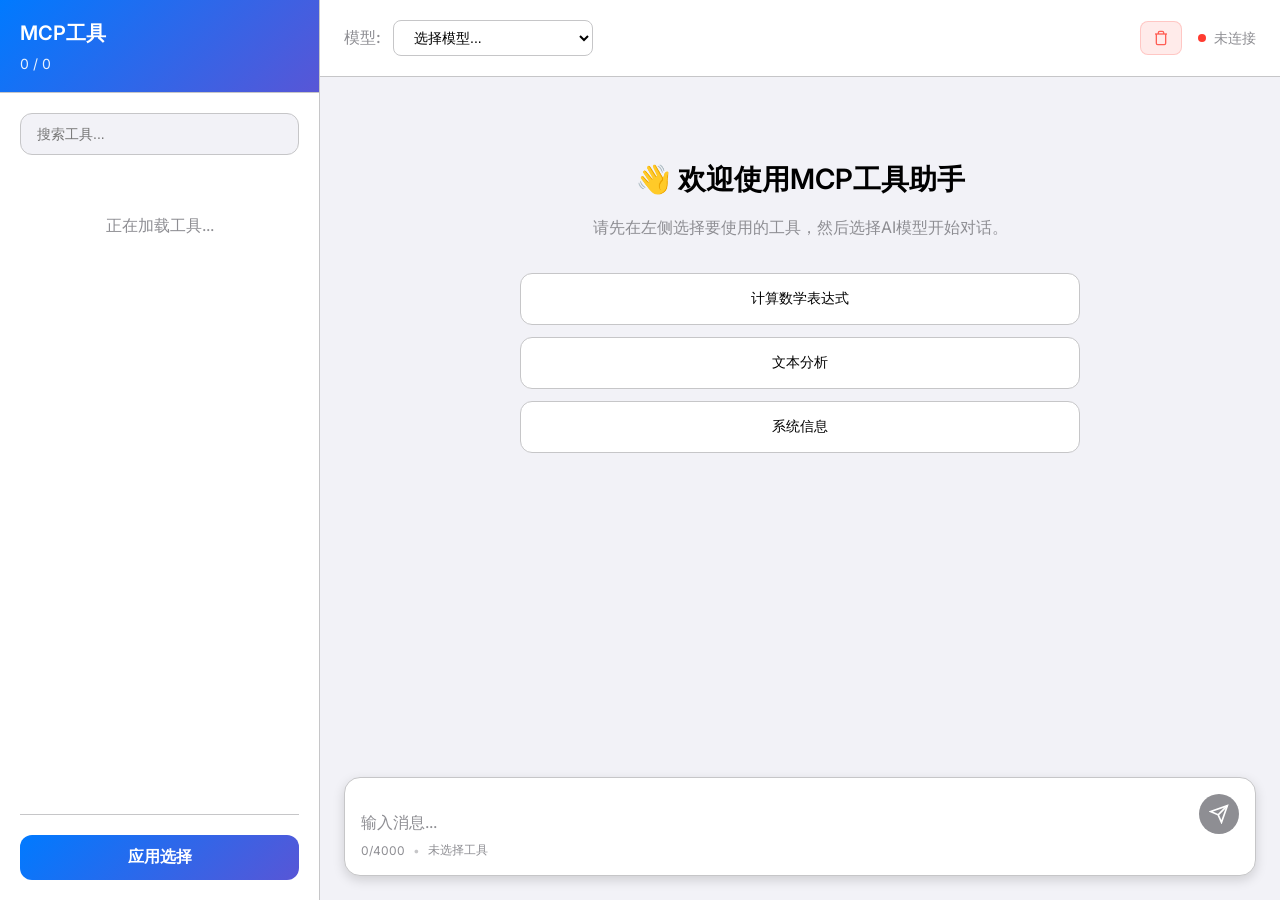
==== templates/index.html @ d548d320 "v0.0.1.4" ====
<!DOCTYPE html>
<html lang="zh-CN">
<head>
    <meta charset="UTF-8">
    <meta name="viewport" content="width=device-width, initial-scale=1.0">
    <title>MCP工具助手</title>
    <style>
        /* Apple-inspired UI for MCP Tool Assistant */

        :root {
            --primary-color: #007AFF;
            --secondary-color: #5856D6;
            --success-color: #34C759;
            --warning-color: #FF9500;
            --error-color: #FF3B30;
            --background-primary: #FFFFFF;
            --background-secondary: #F2F2F7;
            --background-tertiary: #FFFFFF;
            --text-primary: #000000;
            --text-secondary: #8E8E93;
            --border-color: #C6C6C8;
            --shadow-light: 0 1px 3px rgba(0, 0, 0, 0.1);
            --shadow-medium: 0 4px 12px rgba(0, 0, 0, 0.15);
            --shadow-heavy: 0 8px 25px rgba(0, 0, 0, 0.2);
            --radius-small: 8px;
            --radius-medium: 12px;
            --radius-large: 16px;
            --blur: blur(20px);
        }

        /* Dark mode support */
        @media (prefers-color-scheme: dark) {
            :root {
                --background-primary: #000000;
                --background-secondary: #1C1C1E;
                --background-tertiary: #2C2C2E;
                --text-primary: #FFFFFF;
                --text-secondary: #8E8E93;
                --border-color: #3A3A3C;
            }
        }

        * {
            margin: 0;
            padding: 0;
            box-sizing: border-box;
        }

        body {
            font-family: 'Inter', -apple-system, BlinkMacSystemFont, 'Segoe UI', Roboto, sans-serif;
            background: var(--background-secondary);
            color: var(--text-primary);
            overflow: hidden;
            height: 100vh;
        }

        .app-container {
            display: flex;
            height: 100vh;
            width: 100vw;
        }

        /* 侧边栏样式 - 修复布局 */
        .sidebar {
            width: 320px;
            background: var(--background-primary);
            border-right: 1px solid var(--border-color);
            display: flex;
            flex-direction: column;
            backdrop-filter: var(--blur);
            -webkit-backdrop-filter: var(--blur);
            height: 100vh; /* 确保侧边栏占满整个视口高度 */
            overflow: hidden; /* 防止整个侧边栏溢出 */
        }

        .sidebar-header {
            padding: 20px;
            border-bottom: 1px solid var(--border-color);
            background: linear-gradient(135deg, var(--primary-color) 0%, var(--secondary-color) 100%);
            color: white;
            flex-shrink: 0; /* 防止头部被压缩 */
        }

        .sidebar-header h2 {
            font-size: 20px;
            font-weight: 600;
            margin-bottom: 8px;
        }

        .tools-counter {
            font-size: 14px;
            opacity: 0.9;
        }

        .sidebar-content {
            flex: 1;
            display: flex;
            flex-direction: column;
            padding: 20px;
            overflow: hidden; /* 防止内容溢出 */
            min-height: 0; /* 允许flex子元素缩小 */
        }

        .search-box {
            margin-bottom: 20px;
            flex-shrink: 0; /* 防止搜索框被压缩 */
        }

        .search-box input {
            width: 100%;
            padding: 12px 16px;
            border: 1px solid var(--border-color);
            border-radius: var(--radius-medium);
            background: var(--background-secondary);
            color: var(--text-primary);
            font-size: 14px;
            transition: all 0.2s ease;
        }

        .search-box input:focus {
            outline: none;
            border-color: var(--primary-color);
            box-shadow: 0 0 0 3px rgba(0, 122, 255, 0.1);
        }

        .tools-list {
            flex: 1;
            overflow-y: auto; /* 只有工具列表可以滚动 */
            margin-bottom: 20px;
            min-height: 0; /* 允许flex子元素缩小 */
        }

        .tool-item {
            padding: 16px;
            border: 1px solid var(--border-color);
            border-radius: var(--radius-medium);
            margin-bottom: 12px;
            background: var(--background-tertiary);
            cursor: pointer;
            transition: all 0.2s ease;
            position: relative;
            flex-shrink: 0; /* 防止工具项被压缩 */
        }

        .tool-item:hover {
            background: var(--background-secondary);
            transform: translateY(-1px);
            box-shadow: var(--shadow-light);
        }

        .tool-item.selected {
            border-color: var(--primary-color);
            background: rgba(0, 122, 255, 0.05);
        }

        .tool-item.selected::before {
            content: '';
            position: absolute;
            left: 0;
            top: 0;
            bottom: 0;
            width: 3px;
            background: var(--primary-color);
            border-radius: 0 2px 2px 0;
        }

        .tool-header {
            display: flex;
            align-items: center;
            margin-bottom: 8px;
        }

        .tool-checkbox {
            width: 18px;
            height: 18px;
            border: 2px solid var(--border-color);
            border-radius: 4px;
            margin-right: 12px;
            position: relative;
            transition: all 0.2s ease;
        }

        .tool-checkbox.checked {
            background: var(--primary-color);
            border-color: var(--primary-color);
        }

        .tool-checkbox.checked::after {
            content: '✓';
            position: absolute;
            top: 50%;
            left: 50%;
            transform: translate(-50%, -50%);
            color: white;
            font-size: 12px;
            font-weight: 600;
        }

        .tool-name {
            font-weight: 600;
            color: var(--text-primary);
            flex: 1;
        }

        .tool-package {
            font-size: 12px;
            color: var(--text-secondary);
            background: var(--background-secondary);
            padding: 2px 8px;
            border-radius: 12px;
        }

        .tool-description {
            font-size: 14px;
            color: var(--text-secondary);
            line-height: 1.4;
        }

        .sidebar-footer {
            border-top: 1px solid var(--border-color);
            padding-top: 20px;
            flex-shrink: 0; /* 防止底部按钮被压缩 */
        }

        .btn-primary {
            width: 100%;
            padding: 12px 24px;
            background: linear-gradient(135deg, var(--primary-color) 0%, var(--secondary-color) 100%);
            color: white;
            border: none;
            border-radius: var(--radius-medium);
            font-size: 16px;
            font-weight: 600;
            cursor: pointer;
            transition: all 0.2s ease;
        }

        .btn-primary:hover {
            transform: translateY(-1px);
            box-shadow: var(--shadow-medium);
        }

        .btn-primary:active {
            transform: translateY(0);
        }

        .btn-primary:disabled {
            opacity: 0.5;
            cursor: not-allowed;
            transform: none;
        }

        /* 主内容区样式 - 修复布局 */
        .main-content {
            flex: 1;
            display: flex;
            flex-direction: column;
            background: var(--background-secondary);
            height: 100vh; /* 确保主内容区占满整个视口高度 */
            overflow: hidden; /* 防止整个主内容区溢出 */
        }

        .top-bar {
            display: flex;
            justify-content: space-between;
            align-items: center;
            padding: 20px 24px;
            background: var(--background-primary);
            border-bottom: 1px solid var(--border-color);
            backdrop-filter: var(--blur);
            -webkit-backdrop-filter: var(--blur);
            flex-shrink: 0; /* 防止顶部栏被压缩 */
        }

        .top-bar-left,
        .top-bar-center,
        .top-bar-right {
            display: flex;
            align-items: center;
        }

        .top-bar-center {
            flex: 1;
            justify-content: center;
        }

        .top-bar-right {
            gap: 16px; /* 右侧元素之间的间距 */
        }

        .model-selector {
            display: flex;
            align-items: center;
            gap: 12px;
        }

        .model-selector label {
            font-weight: 500;
            color: var(--text-secondary);
        }

        .model-select {
            padding: 8px 16px;
            border: 1px solid var(--border-color);
            border-radius: var(--radius-small);
            background: var(--background-tertiary);
            color: var(--text-primary);
            font-size: 14px;
            min-width: 200px;
            cursor: pointer;
        }

        .model-select:focus {
            outline: none;
            border-color: var(--primary-color);
            box-shadow: 0 0 0 3px rgba(0, 122, 255, 0.1);
        }

        /* 苹果风格的清空对话按钮 */
        .btn-clear-chat {
            display: flex;
            align-items: center;
            gap: 6px;
            padding: 8px 12px;
            background: rgba(255, 59, 48, 0.1);
            border: 1px solid rgba(255, 59, 48, 0.2);
            border-radius: var(--radius-small);
            color: var(--error-color);
            font-size: 13px;
            font-weight: 500;
            cursor: pointer;
            transition: all 0.2s ease;
            backdrop-filter: blur(10px);
            -webkit-backdrop-filter: blur(10px);
        }

        .btn-clear-chat:hover {
            background: rgba(255, 59, 48, 0.15);
            border-color: rgba(255, 59, 48, 0.3);
            transform: translateY(-1px);
            box-shadow: 0 2px 8px rgba(255, 59, 48, 0.2);
        }

        .btn-clear-chat:active {
            transform: translateY(0);
            background: rgba(255, 59, 48, 0.2);
        }

        .btn-clear-chat svg {
            opacity: 0.8;
        }

        .status-indicator {
            display: flex;
            align-items: center;
            gap: 8px;
            font-size: 14px;
            color: var(--text-secondary);
        }

        .status-dot {
            width: 8px;
            height: 8px;
            border-radius: 50%;
            background: var(--error-color);
            transition: all 0.3s ease;
        }

        .status-dot.connected {
            background: var(--success-color);
        }

        /* 错误信息样式 */
        .error-info {
            padding: 20px;
            background: var(--background-tertiary);
            border: 1px solid var(--error-color);
            border-radius: var(--radius-medium);
            color: var(--text-primary);
        }

        .error-info h4 {
            color: var(--error-color);
            margin-bottom: 16px;
            font-size: 16px;
        }

        .error-info h5 {
            color: var(--text-primary);
            margin: 16px 0 8px 0;
            font-size: 14px;
        }

        .error-info p {
            margin: 8px 0;
            font-size: 14px;
            line-height: 1.4;
        }

        .debug-suggestions {
            background: var(--background-secondary);
            padding: 16px;
            border-radius: var(--radius-small);
            margin-top: 16px;
        }

        .debug-suggestions ul {
            margin: 8px 0 0 16px;
            font-size: 13px;
            line-height: 1.5;
        }

        .debug-suggestions li {
            margin: 4px 0;
            color: var(--text-secondary);
        }

        .loading {
            text-align: center;
            padding: 40px 20px;
            color: var(--text-secondary);
            animation: pulse 1.5s infinite;
        }

        @keyframes pulse {
            0%, 100% { opacity: 1; }
            50% { opacity: 0.5; }
        }

        /* 聊天区域样式 - 修复布局 */
        .chat-container {
            flex: 1;
            display: flex;
            flex-direction: column;
            padding: 0 24px 24px;
            overflow: hidden; /* 防止聊天容器溢出 */
            min-height: 0; /* 允许flex子元素缩小 */
        }

        .chat-messages {
            flex: 1;
            overflow-y: auto; /* 只有消息区域可以滚动 */
            padding: 24px 0;
            scroll-behavior: smooth;
            min-height: 0; /* 允许flex子元素缩小 */
        }

        .welcome-message {
            text-align: center;
            padding: 60px 20px;
            max-width: 600px;
            margin: 0 auto;
        }

        .welcome-message h3 {
            font-size: 28px;
            font-weight: 600;
            margin-bottom: 16px;
            color: var(--text-primary);
        }

        .welcome-message p {
            font-size: 16px;
            color: var(--text-secondary);
            line-height: 1.6;
            margin-bottom: 32px;
        }

        .quick-actions {
            display: flex;
            flex-direction: column;
            gap: 12px;
        }

        .quick-action {
            padding: 16px 24px;
            background: var(--background-primary);
            border: 1px solid var(--border-color);
            border-radius: var(--radius-medium);
            color: var(--text-primary);
            cursor: pointer;
            transition: all 0.2s ease;
            font-size: 14px;
        }

        .quick-action:hover {
            background: var(--background-secondary);
            transform: translateY(-1px);
            box-shadow: var(--shadow-light);
        }

        .message {
            margin-bottom: 24px;
            display: flex;
            align-items: flex-start;
            gap: 12px;
        }

        .message.user {
            flex-direction: row-reverse;
        }

        .message-avatar {
            width: 32px;
            height: 32px;
            border-radius: 50%;
            display: flex;
            align-items: center;
            justify-content: center;
            font-size: 14px;
            font-weight: 600;
            flex-shrink: 0;
        }

        .message.user .message-avatar {
            background: var(--primary-color);
            color: white;
        }

        .message.assistant .message-avatar {
            background: var(--background-tertiary);
            border: 1px solid var(--border-color);
            color: var(--text-secondary);
        }

        .message-content {
            max-width: 70%;
            padding: 16px 20px;
            border-radius: var(--radius-large);
            line-height: 1.6;
            font-size: 15px;
        }

        .message.user .message-content {
            background: var(--primary-color);
            color: white;
            border-bottom-right-radius: 8px;
        }

        .message.assistant .message-content {
            background: var(--background-primary);
            border: 1px solid var(--border-color);
            color: var(--text-primary);
            border-bottom-left-radius: 8px;
        }

        .tool-execution {
            background: var(--background-secondary);
            border: 1px solid var(--border-color);
            border-radius: var(--radius-medium);
            padding: 16px;
            margin: 12px 0;
            font-family: 'SF Mono', Monaco, monospace;
            font-size: 13px;
        }

        .tool-execution-header {
            display: flex;
            align-items: center;
            gap: 8px;
            margin-bottom: 8px;
            font-weight: 600;
            color: var(--text-secondary);
        }

        .tool-execution-result {
            background: var(--background-primary);
            border-radius: var(--radius-small);
            padding: 12px;
            margin-top: 8px;
            white-space: pre-wrap;
            word-break: break-word;
        }

        /* 输入区域样式 - 修复布局 */
        .chat-input-area {
            background: var(--background-primary);
            border-radius: var(--radius-large);
            padding: 16px;
            box-shadow: var(--shadow-medium);
            border: 1px solid var(--border-color);
            flex-shrink: 0; /* 防止输入区域被压缩 */
        }

        .input-container {
            display: flex;
            align-items: flex-end;
            gap: 12px;
            margin-bottom: 8px;
        }

        #messageInput {
            flex: 1;
            border: none;
            background: transparent;
            color: var(--text-primary);
            font-size: 16px;
            line-height: 1.5;
            resize: none;
            max-height: 120px;
            font-family: inherit;
        }

        #messageInput:focus {
            outline: none;
        }

        #messageInput::placeholder {
            color: var(--text-secondary);
        }

        .send-button {
            width: 40px;
            height: 40px;
            border-radius: 50%;
            border: none;
            background: var(--primary-color);
            color: white;
            cursor: pointer;
            display: flex;
            align-items: center;
            justify-content: center;
            transition: all 0.2s ease;
            flex-shrink: 0;
        }

        .send-button:hover:not(:disabled) {
            transform: scale(1.05);
            box-shadow: var(--shadow-medium);
        }

        .send-button:disabled {
            background: var(--text-secondary);
            cursor: not-allowed;
            transform: none;
        }

        .input-info {
            display: flex;
            align-items: center;
            gap: 8px;
            font-size: 12px;
            color: var(--text-secondary);
        }

        .separator {
            opacity: 0.5;
        }

        /* 弹窗样式 */
        .modal {
            display: none;
            position: fixed;
            top: 0;
            left: 0;
            width: 100%;
            height: 100%;
            background: rgba(0, 0, 0, 0.5);
            backdrop-filter: var(--blur);
            -webkit-backdrop-filter: var(--blur);
            z-index: 1000;
        }

        .modal.show {
            display: flex;
            align-items: center;
            justify-content: center;
        }

        .modal-content {
            background: var(--background-primary);
            border-radius: var(--radius-large);
            max-width: 500px;
            width: 90%;
            max-height: 80vh;
            overflow: hidden;
            box-shadow: var(--shadow-heavy);
        }

        .modal-header {
            display: flex;
            justify-content: space-between;
            align-items: center;
            padding: 20px 24px;
            border-bottom: 1px solid var(--border-color);
        }

        .modal-header h3 {
            font-size: 18px;
            font-weight: 600;
        }

        .modal-close {
            width: 32px;
            height: 32px;
            border: none;
            background: var(--background-secondary);
            border-radius: 50%;
            cursor: pointer;
            font-size: 18px;
            color: var(--text-secondary);
            display: flex;
            align-items: center;
            justify-content: center;
        }

        .modal-body {
            padding: 24px;
            overflow-y: auto;
        }

        /* 加载指示器 */
        .loading-overlay {
            display: none;
            position: fixed;
            top: 0;
            left: 0;
            width: 100%;
            height: 100%;
            background: rgba(0, 0, 0, 0.3);
            backdrop-filter: var(--blur);
            -webkit-backdrop-filter: var(--blur);
            z-index: 999;
        }

        .loading-overlay.show {
            display: flex;
            align-items: center;
            justify-content: center;
        }

        .loading-spinner {
            width: 40px;
            height: 40px;
            border: 3px solid var(--border-color);
            border-top: 3px solid var(--primary-color);
            border-radius: 50%;
            animation: spin 1s linear infinite;
        }

        @keyframes spin {
            0% { transform: rotate(0deg); }
            100% { transform: rotate(360deg); }
        }

        /* 滚动条样式 */
        ::-webkit-scrollbar {
            width: 6px;
            height: 6px;
        }

        ::-webkit-scrollbar-track {
            background: transparent;
        }

        ::-webkit-scrollbar-thumb {
            background: var(--border-color);
            border-radius: 3px;
        }

        ::-webkit-scrollbar-thumb:hover {
            background: var(--text-secondary);
        }

        /* 响应式设计 */
        @media (max-width: 768px) {
            .sidebar {
                width: 280px;
            }
            
            .message-content {
                max-width: 85%;
            }
            
            .chat-container {
                padding: 0 16px 16px;
            }
            
            .top-bar {
                padding: 16px;
            }

            .top-bar-right {
                gap: 12px;
            }

            .btn-clear-chat {
                padding: 6px 8px;
                font-size: 12px;
            }
        }

        /* 动画效果 */
        .fade-in {
            animation: fadeIn 0.3s ease;
        }

        @keyframes fadeIn {
            from { opacity: 0; transform: translateY(10px); }
            to { opacity: 1; transform: translateY(0); }
        }

        .slide-in {
            animation: slideIn 0.3s ease;
        }

        @keyframes slideIn {
            from { transform: translateX(-20px); opacity: 0; }
            to { transform: translateX(0); opacity: 1; }
        }

        /* 文本选择样式 */
        ::selection {
            background: rgba(0, 122, 255, 0.2);
        }

        /* 焦点样式 */
        .tool-item:focus-visible {
            outline: 2px solid var(--primary-color);
            outline-offset: 2px;
        }

        /* 状态指示器 */
        .typing-indicator {
            display: flex;
            align-items: center;
            gap: 4px;
            padding: 16px 20px;
            color: var(--text-secondary);
            font-style: italic;
        }

        .typing-dots {
            display: flex;
            gap: 2px;
        }

        .typing-dot {
            width: 4px;
            height: 4px;
            border-radius: 50%;
            background: var(--text-secondary);
            animation: typingDot 1.4s infinite;
        }

        .typing-dot:nth-child(2) {
            animation-delay: 0.2s;
        }

        .typing-dot:nth-child(3) {
            animation-delay: 0.4s;
        }

        @keyframes typingDot {
            0%, 60%, 100% { opacity: 0.3; }
            30% { opacity: 1; }
        }
    </style>
    <link rel="preconnect" href="https://fonts.googleapis.com">
    <link rel="preconnect" href="https://fonts.gstatic.com" crossorigin>
    <link href="https://fonts.googleapis.com/css2?family=Inter:wght@300;400;500;600;700&display=swap" rel="stylesheet">
    <link rel="icon" type="image/x-icon" href="/static/favicon.ico">
</head>
<body>
    <div class="app-container">
        <!-- 侧边栏 -->
        <div class="sidebar">
            <div class="sidebar-header">
                <h2>MCP工具</h2>
                <div class="tools-counter">
                    <span id="selectedCount">0</span> / <span id="totalCount">0</span>
                </div>
            </div>
            
            <div class="sidebar-content">
                <div class="search-box">
                    <input type="text" id="toolSearch" placeholder="搜索工具...">
                </div>
                
                <div class="tools-list" id="toolsList">
                    <div class="loading">正在加载工具...</div>
                </div>
                
                <div class="sidebar-footer">
                    <button class="btn-primary" id="applyTools">应用选择</button>
                </div>
            </div>
        </div>

        <!-- 主内容区 -->
        <div class="main-content">
            <!-- 顶部栏 -->
            <div class="top-bar">
                <div class="top-bar-left">
                    <div class="model-selector">
                        <label for="modelSelect">模型:</label>
                        <select id="modelSelect" class="model-select">
                            <option value="">选择模型...</option>
                        </select>
                    </div>
                </div>
                
                <div class="top-bar-center">
                    <!-- 中间区域保持空白或放置其他元素 -->
                </div>
                
                <div class="top-bar-right">
                    <button class="btn-clear-chat" id="clearChatButton" title="清空对话">
                        <svg width="16" height="16" viewBox="0 0 24 24" fill="none" stroke="currentColor" stroke-width="2">
                            <path d="M3 6h18"></path>
                            <path d="M19 6v14c0 1-1 2-2 2H7c-1 0-2-1-2-2V6"></path>
                            <path d="M8 6V4c0-1 1-2 2-2h4c1 0 2 1 2 2v2"></path>
                        </svg>
                    </button>
                    
                    <div class="status-indicator">
                        <div class="status-dot" id="statusDot"></div>
                        <span id="statusText">未连接</span>
                    </div>
                </div>
            </div>

            <!-- 聊天区域 -->
            <div class="chat-container">
                <div class="chat-messages" id="chatMessages">
                    <div class="welcome-message">
                        <h3>👋 欢迎使用MCP工具助手</h3>
                        <p>请先在左侧选择要使用的工具，然后选择AI模型开始对话。</p>
                        <div class="quick-actions">
                            <button class="quick-action" onclick="insertMessage('帮我计算 25 * 36 + 78')">
                                计算数学表达式
                            </button>
                            <button class="quick-action" onclick="insertMessage('分析这段文本的统计信息')">
                                文本分析
                            </button>
                            <button class="quick-action" onclick="insertMessage('显示当前系统信息')">
                                系统信息
                            </button>
                        </div>
                    </div>
                </div>
                
                <div class="chat-input-area">
                    <div class="input-container">
                        <textarea 
                            id="messageInput" 
                            placeholder="输入消息..." 
                            rows="1"
                            maxlength="4000"
                        ></textarea>
                        <button id="sendButton" class="send-button" disabled>
                            <svg width="20" height="20" viewBox="0 0 24 24" fill="none" stroke="currentColor" stroke-width="2">
                                <line x1="22" y1="2" x2="11" y2="13"></line>
                                <polygon points="22,2 15,22 11,13 2,9"></polygon>
                            </svg>
                        </button>
                    </div>
                    <div class="input-info">
                        <span id="charCount">0/4000</span>
                        <span class="separator">•</span>
                        <span id="toolsInfo">未选择工具</span>
                    </div>
                </div>
            </div>
        </div>
    </div>

    <!-- 工具执行弹窗 -->
    <div class="modal" id="toolModal">
        <div class="modal-content">
            <div class="modal-header">
                <h3>工具执行</h3>
                <button class="modal-close" onclick="closeToolModal()">&times;</button>
            </div>
            <div class="modal-body">
                <div class="tool-execution-info" id="toolExecutionInfo"></div>
            </div>
        </div>
    </div>

    <!-- 加载指示器 -->
    <div class="loading-overlay" id="loadingOverlay">
        <div class="loading-spinner"></div>
    </div>

    <script src="{{ url_for('static', filename='js/app.js') }}"></script>
</body>
</html>
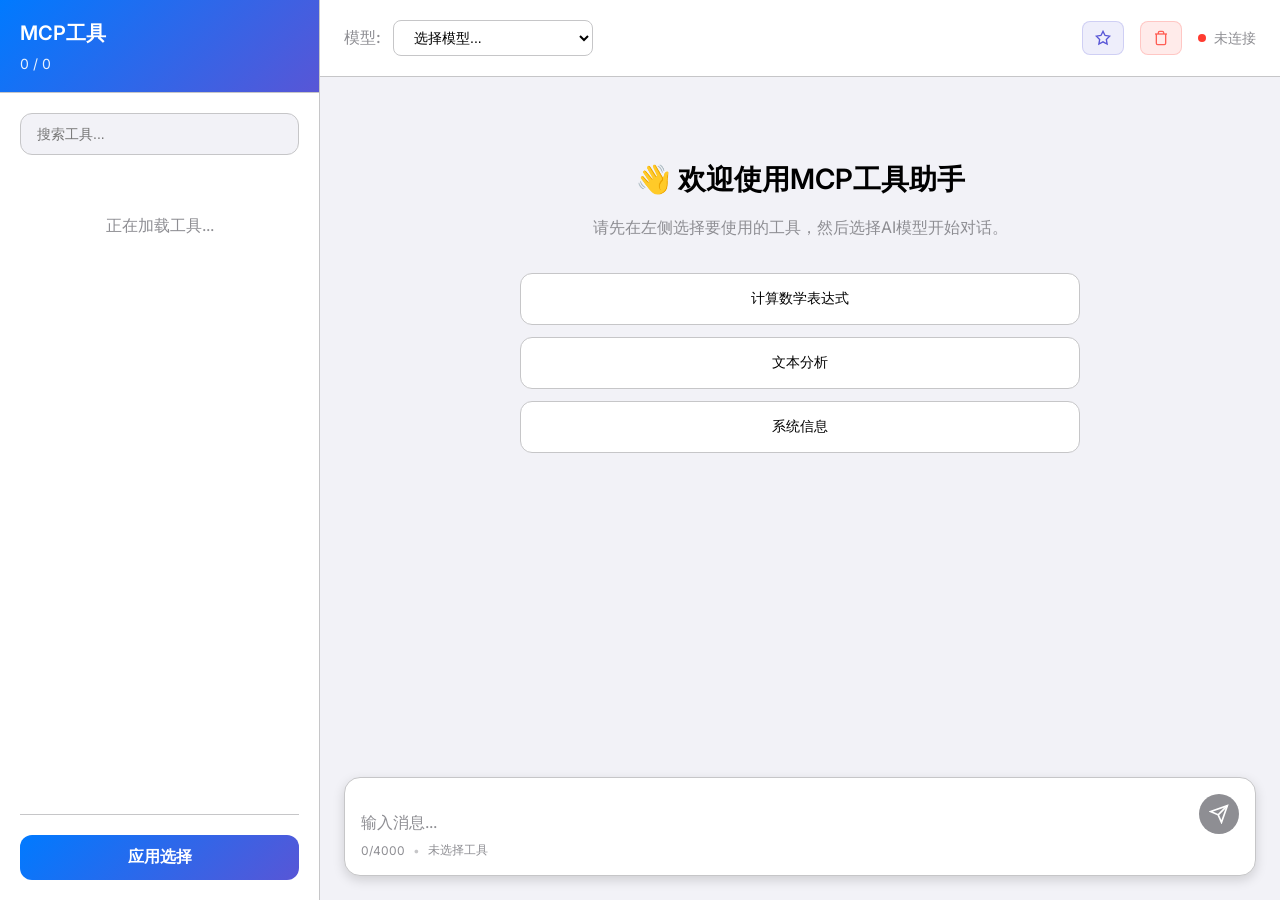
==== commit 317c4bed: "v0.0.1.5 dev" ====
--- a/templates/index.html
+++ b/templates/index.html
@@ -350,6 +350,36 @@
             opacity: 0.8;
         }
 
+        /* 系统提示词按钮样式 */
+        .btn-system-prompt {
+            display: flex;
+            align-items: center;
+            gap: 6px;
+            padding: 8px 12px;
+            background: rgba(88, 86, 214, 0.1);
+            border: 1px solid rgba(88, 86, 214, 0.2);
+            border-radius: var(--radius-small);
+            color: var(--secondary-color);
+            font-size: 13px;
+            font-weight: 500;
+            cursor: pointer;
+            transition: all 0.2s ease;
+            backdrop-filter: blur(10px);
+            -webkit-backdrop-filter: blur(10px);
+        }
+
+        .btn-system-prompt:hover {
+            background: rgba(88, 86, 214, 0.15);
+            border-color: rgba(88, 86, 214, 0.3);
+            transform: translateY(-1px);
+            box-shadow: 0 2px 8px rgba(88, 86, 214, 0.2);
+        }
+
+        .btn-system-prompt:active {
+            transform: translateY(0);
+            background: rgba(88, 86, 214, 0.2);
+        }
+
         .status-indicator {
             display: flex;
             align-items: center;
@@ -677,6 +707,10 @@
             box-shadow: var(--shadow-heavy);
         }
 
+        .modal-content.large {
+            max-width: 700px;
+        }
+
         .modal-header {
             display: flex;
             justify-content: space-between;
@@ -707,6 +741,58 @@
         .modal-body {
             padding: 24px;
             overflow-y: auto;
+        }
+
+        .modal-footer {
+            padding: 16px 24px;
+            border-top: 1px solid var(--border-color);
+            display: flex;
+            justify-content: flex-end;
+            gap: 12px;
+        }
+
+        .btn-secondary {
+            padding: 8px 16px;
+            background: var(--background-secondary);
+            color: var(--text-primary);
+            border: 1px solid var(--border-color);
+            border-radius: var(--radius-small);
+            font-size: 14px;
+            font-weight: 500;
+            cursor: pointer;
+            transition: all 0.2s ease;
+        }
+
+        .btn-secondary:hover {
+            background: var(--background-tertiary);
+            transform: translateY(-1px);
+            box-shadow: var(--shadow-light);
+        }
+
+        #systemPromptInput {
+            width: 100%;
+            min-height: 200px;
+            padding: 12px;
+            border: 1px solid var(--border-color);
+            border-radius: var(--radius-medium);
+            background: var(--background-secondary);
+            color: var(--text-primary);
+            font-size: 14px;
+            font-family: 'SF Mono', Monaco, monospace;
+            resize: vertical;
+        }
+
+        #systemPromptInput:focus {
+            outline: none;
+            border-color: var(--primary-color);
+            box-shadow: 0 0 0 3px rgba(0, 122, 255, 0.1);
+        }
+
+        .prompt-hint {
+            margin-top: 12px;
+            font-size: 13px;
+            color: var(--text-secondary);
+            line-height: 1.4;
         }
 
         /* 加载指示器 */
@@ -784,7 +870,8 @@
                 gap: 12px;
             }
 
-            .btn-clear-chat {
+            .btn-clear-chat,
+            .btn-system-prompt {
                 padding: 6px 8px;
                 font-size: 12px;
             }
@@ -905,6 +992,12 @@
                 </div>
                 
                 <div class="top-bar-right">
+                    <button class="btn-system-prompt" id="systemPromptButton" title="设置系统提示词">
+                        <svg width="16" height="16" viewBox="0 0 24 24" fill="none" stroke="currentColor" stroke-width="2">
+                            <path d="M12 2l3.09 6.26L22 9.27l-5 4.87 1.18 6.88L12 17.77l-6.18 3.25L7 14.14 2 9.27l6.91-1.01L12 2z"></path>
+                        </svg>
+                    </button>
+                    
                     <button class="btn-clear-chat" id="clearChatButton" title="清空对话">
                         <svg width="16" height="16" viewBox="0 0 24 24" fill="none" stroke="currentColor" stroke-width="2">
                             <path d="M3 6h18"></path>
@@ -978,6 +1071,30 @@
         </div>
     </div>
 
+    <!-- 系统提示词设置弹窗 -->
+    <div class="modal" id="systemPromptModal">
+        <div class="modal-content large">
+            <div class="modal-header">
+                <h3>设置系统提示词</h3>
+                <button class="modal-close" onclick="closeSystemPromptModal()">&times;</button>
+            </div>
+            <div class="modal-body">
+                <textarea 
+                    id="systemPromptInput" 
+                    placeholder="输入自定义系统提示词..."
+                ></textarea>
+                <div class="prompt-hint">
+                    💡 系统提示词会在每次对话开始时发送给AI，用于设定AI的角色和行为。例如：
+                    <br>"你是一个专业的编程助手，擅长Python和JavaScript..."
+                </div>
+            </div>
+            <div class="modal-footer">
+                <button class="btn-secondary" onclick="closeSystemPromptModal()">取消</button>
+                <button class="btn-primary" onclick="saveSystemPrompt()">保存</button>
+            </div>
+        </div>
+    </div>
+
     <!-- 加载指示器 -->
     <div class="loading-overlay" id="loadingOverlay">
         <div class="loading-spinner"></div>
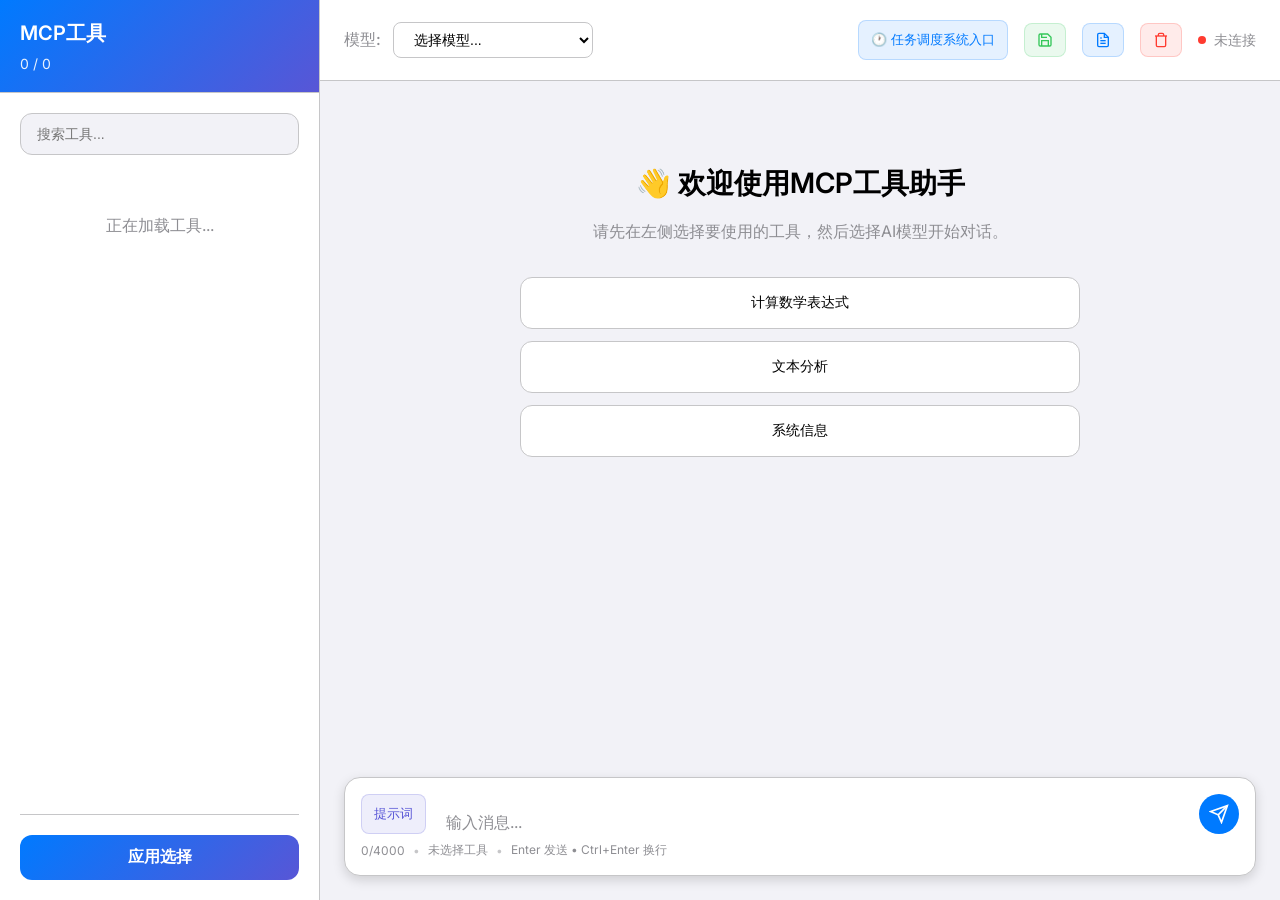
==== commit c29b215f: "v0.0.1.7" ====
--- a/templates/index.html
+++ b/templates/index.html
@@ -316,16 +316,15 @@
             box-shadow: 0 0 0 3px rgba(0, 122, 255, 0.1);
         }
 
-        /* 苹果风格的清空对话按钮 */
-        .btn-clear-chat {
+        /* 苹果风格的对话操作按钮 */
+        .btn-clear-chat,
+        .btn-save-chat,
+        .btn-load-chat {
             display: flex;
             align-items: center;
             gap: 6px;
             padding: 8px 12px;
-            background: rgba(255, 59, 48, 0.1);
-            border: 1px solid rgba(255, 59, 48, 0.2);
             border-radius: var(--radius-small);
-            color: var(--error-color);
             font-size: 13px;
             font-weight: 500;
             cursor: pointer;
@@ -334,6 +333,24 @@
             -webkit-backdrop-filter: blur(10px);
         }
 
+        .btn-clear-chat {
+            background: rgba(255, 59, 48, 0.1);
+            border: 1px solid rgba(255, 59, 48, 0.2);
+            color: var(--error-color);
+        }
+
+        .btn-save-chat {
+            background: rgba(52, 199, 89, 0.1);
+            border: 1px solid rgba(52, 199, 89, 0.2);
+            color: var(--success-color);
+        }
+
+        .btn-load-chat {
+            background: rgba(0, 122, 255, 0.1);
+            border: 1px solid rgba(0, 122, 255, 0.2);
+            color: var(--primary-color);
+        }
+
         .btn-clear-chat:hover {
             background: rgba(255, 59, 48, 0.15);
             border-color: rgba(255, 59, 48, 0.3);
@@ -341,20 +358,31 @@
             box-shadow: 0 2px 8px rgba(255, 59, 48, 0.2);
         }
 
-        .btn-clear-chat:active {
+        .btn-save-chat:hover {
+            background: rgba(52, 199, 89, 0.15);
+            border-color: rgba(52, 199, 89, 0.3);
+            transform: translateY(-1px);
+            box-shadow: 0 2px 8px rgba(52, 199, 89, 0.2);
+        }
+
+        .btn-load-chat:hover {
+            background: rgba(0, 122, 255, 0.15);
+            border-color: rgba(0, 122, 255, 0.3);
+            transform: translateY(-1px);
+            box-shadow: 0 2px 8px rgba(0, 122, 255, 0.2);
+        }
+
+        .btn-clear-chat:active,
+        .btn-save-chat:active,
+        .btn-load-chat:active {
             transform: translateY(0);
-            background: rgba(255, 59, 48, 0.2);
-        }
-
-        .btn-clear-chat svg {
-            opacity: 0.8;
         }
 
         /* 系统提示词按钮样式 */
         .btn-system-prompt {
             display: flex;
             align-items: center;
-            gap: 6px;
+            justify-content: center;
             padding: 8px 12px;
             background: rgba(88, 86, 214, 0.1);
             border: 1px solid rgba(88, 86, 214, 0.2);
@@ -366,6 +394,9 @@
             transition: all 0.2s ease;
             backdrop-filter: blur(10px);
             -webkit-backdrop-filter: blur(10px);
+            white-space: nowrap;
+            height: 40px;
+            align-self: flex-end;
         }
 
         .btn-system-prompt:hover {
@@ -992,9 +1023,25 @@
                 </div>
                 
                 <div class="top-bar-right">
-                    <button class="btn-system-prompt" id="systemPromptButton" title="设置系统提示词">
+                    <button class="btn-system-prompt" onclick="window.open('/tasks', '_blank')" title="任务调度系统入口" style="background: rgba(0, 122, 255, 0.1); border-color: rgba(0, 122, 255, 0.2); color: var(--primary-color);">
+                        🕐 任务调度系统入口
+                    </button>
+                    
+                    <button class="btn-save-chat" id="saveChatButton" title="保存对话">
                         <svg width="16" height="16" viewBox="0 0 24 24" fill="none" stroke="currentColor" stroke-width="2">
-                            <path d="M12 2l3.09 6.26L22 9.27l-5 4.87 1.18 6.88L12 17.77l-6.18 3.25L7 14.14 2 9.27l6.91-1.01L12 2z"></path>
+                            <path d="M19 21H5a2 2 0 0 1-2-2V5a2 2 0 0 1 2-2h11l5 5v11a2 2 0 0 1-2 2z"></path>
+                            <polyline points="17,21 17,13 7,13 7,21"></polyline>
+                            <polyline points="7,3 7,8 15,8"></polyline>
+                        </svg>
+                    </button>
+                    
+                    <button class="btn-load-chat" id="loadChatButton" title="加载对话">
+                        <svg width="16" height="16" viewBox="0 0 24 24" fill="none" stroke="currentColor" stroke-width="2">
+                            <path d="M14 2H6a2 2 0 0 0-2 2v16a2 2 0 0 0 2 2h12a2 2 0 0 0 2-2V8z"></path>
+                            <polyline points="14,2 14,8 20,8"></polyline>
+                            <line x1="16" y1="13" x2="8" y2="13"></line>
+                            <line x1="16" y1="17" x2="8" y2="17"></line>
+                            <polyline points="10,9 9,9 8,9"></polyline>
                         </svg>
                     </button>
                     
@@ -1035,16 +1082,24 @@
                 
                 <div class="chat-input-area">
                     <div class="input-container">
+                        <button class="btn-system-prompt" id="systemPromptButton" title="设置系统提示词" style="margin-right: 8px;">
+                            提示词
+                        </button>
                         <textarea 
                             id="messageInput" 
                             placeholder="输入消息..." 
                             rows="1"
                             maxlength="4000"
                         ></textarea>
-                        <button id="sendButton" class="send-button" disabled>
+                        <button id="sendButton" class="send-button">
                             <svg width="20" height="20" viewBox="0 0 24 24" fill="none" stroke="currentColor" stroke-width="2">
                                 <line x1="22" y1="2" x2="11" y2="13"></line>
                                 <polygon points="22,2 15,22 11,13 2,9"></polygon>
+                            </svg>
+                        </button>
+                        <button id="stopButton" class="send-button" style="display: none; background: var(--error-color);">
+                            <svg width="20" height="20" viewBox="0 0 24 24" fill="none" stroke="currentColor" stroke-width="2">
+                                <rect x="6" y="6" width="12" height="12"></rect>
                             </svg>
                         </button>
                     </div>
@@ -1052,6 +1107,8 @@
                         <span id="charCount">0/4000</span>
                         <span class="separator">•</span>
                         <span id="toolsInfo">未选择工具</span>
+                        <span class="separator">•</span>
+                        <span>Enter 发送 • Ctrl+Enter 换行</span>
                     </div>
                 </div>
             </div>
@@ -1095,6 +1152,24 @@
         </div>
     </div>
 
+    <!-- 加载对话弹窗 -->
+    <div class="modal" id="loadChatModal">
+        <div class="modal-content large">
+            <div class="modal-header">
+                <h3>加载对话</h3>
+                <button class="modal-close" onclick="closeLoadChatModal()">&times;</button>
+            </div>
+            <div class="modal-body">
+                <div id="savedChatsList" style="max-height: 400px; overflow-y: auto;">
+                    <div class="loading">正在加载对话列表...</div>
+                </div>
+            </div>
+            <div class="modal-footer">
+                <button class="btn-secondary" onclick="closeLoadChatModal()">取消</button>
+            </div>
+        </div>
+    </div>
+
     <!-- 加载指示器 -->
     <div class="loading-overlay" id="loadingOverlay">
         <div class="loading-spinner"></div>
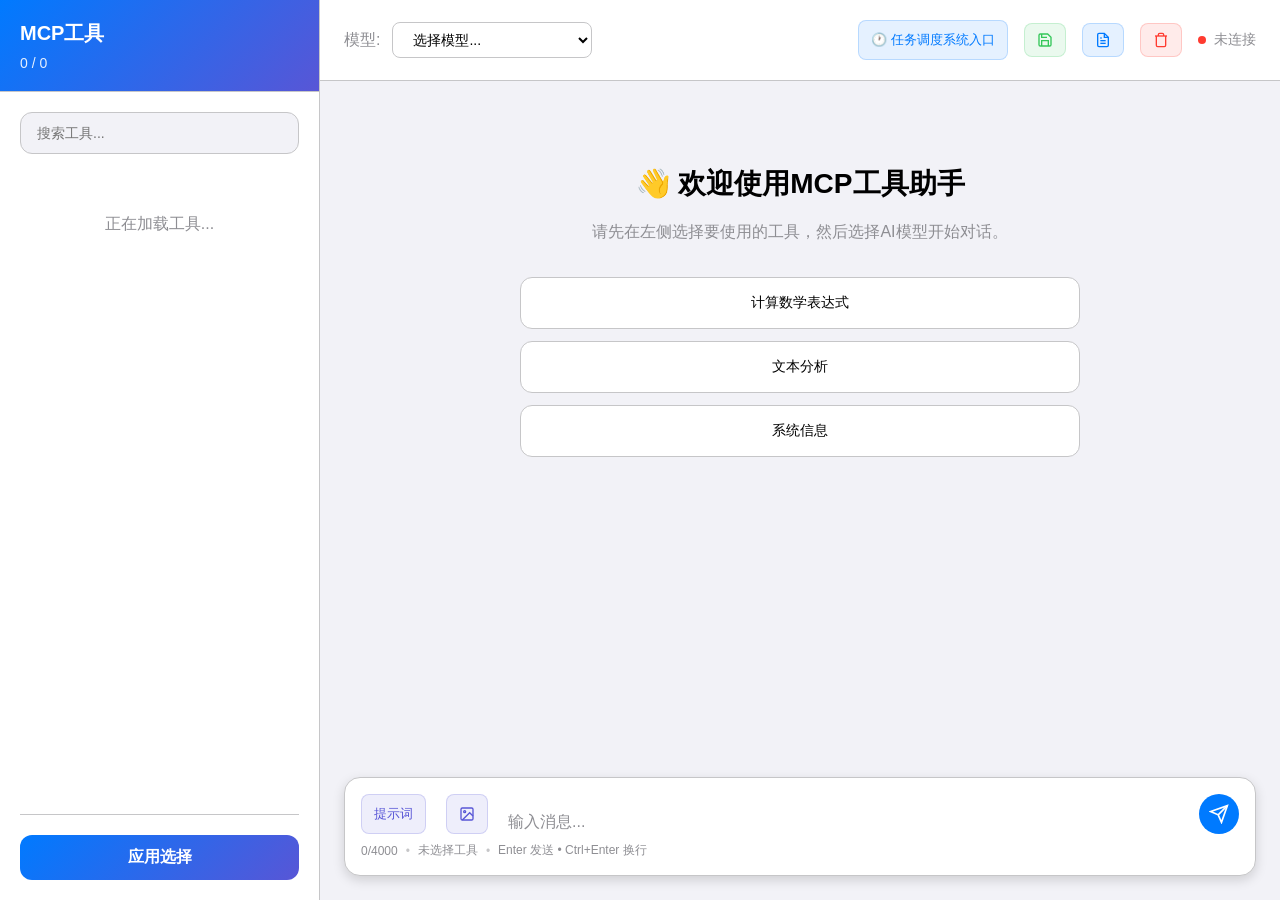
==== commit 8c0e5ea8: "v0.0.1.9.7 update" ====
--- a/templates/index.html
+++ b/templates/index.html
@@ -1,1180 +1,1329 @@
-<!DOCTYPE html>
-<html lang="zh-CN">
-<head>
-    <meta charset="UTF-8">
-    <meta name="viewport" content="width=device-width, initial-scale=1.0">
-    <title>MCP工具助手</title>
-    <style>
-        /* Apple-inspired UI for MCP Tool Assistant */
-
-        :root {
-            --primary-color: #007AFF;
-            --secondary-color: #5856D6;
-            --success-color: #34C759;
-            --warning-color: #FF9500;
-            --error-color: #FF3B30;
-            --background-primary: #FFFFFF;
-            --background-secondary: #F2F2F7;
-            --background-tertiary: #FFFFFF;
-            --text-primary: #000000;
-            --text-secondary: #8E8E93;
-            --border-color: #C6C6C8;
-            --shadow-light: 0 1px 3px rgba(0, 0, 0, 0.1);
-            --shadow-medium: 0 4px 12px rgba(0, 0, 0, 0.15);
-            --shadow-heavy: 0 8px 25px rgba(0, 0, 0, 0.2);
-            --radius-small: 8px;
-            --radius-medium: 12px;
-            --radius-large: 16px;
-            --blur: blur(20px);
-        }
-
-        /* Dark mode support */
-        @media (prefers-color-scheme: dark) {
-            :root {
-                --background-primary: #000000;
-                --background-secondary: #1C1C1E;
-                --background-tertiary: #2C2C2E;
-                --text-primary: #FFFFFF;
-                --text-secondary: #8E8E93;
-                --border-color: #3A3A3C;
-            }
-        }
-
-        * {
-            margin: 0;
-            padding: 0;
-            box-sizing: border-box;
-        }
-
-        body {
-            font-family: 'Inter', -apple-system, BlinkMacSystemFont, 'Segoe UI', Roboto, sans-serif;
-            background: var(--background-secondary);
-            color: var(--text-primary);
-            overflow: hidden;
-            height: 100vh;
-        }
-
-        .app-container {
-            display: flex;
-            height: 100vh;
-            width: 100vw;
-        }
-
-        /* 侧边栏样式 - 修复布局 */
-        .sidebar {
-            width: 320px;
-            background: var(--background-primary);
-            border-right: 1px solid var(--border-color);
-            display: flex;
-            flex-direction: column;
-            backdrop-filter: var(--blur);
-            -webkit-backdrop-filter: var(--blur);
-            height: 100vh; /* 确保侧边栏占满整个视口高度 */
-            overflow: hidden; /* 防止整个侧边栏溢出 */
-        }
-
-        .sidebar-header {
-            padding: 20px;
-            border-bottom: 1px solid var(--border-color);
-            background: linear-gradient(135deg, var(--primary-color) 0%, var(--secondary-color) 100%);
-            color: white;
-            flex-shrink: 0; /* 防止头部被压缩 */
-        }
-
-        .sidebar-header h2 {
-            font-size: 20px;
-            font-weight: 600;
-            margin-bottom: 8px;
-        }
-
-        .tools-counter {
-            font-size: 14px;
-            opacity: 0.9;
-        }
-
-        .sidebar-content {
-            flex: 1;
-            display: flex;
-            flex-direction: column;
-            padding: 20px;
-            overflow: hidden; /* 防止内容溢出 */
-            min-height: 0; /* 允许flex子元素缩小 */
-        }
-
-        .search-box {
-            margin-bottom: 20px;
-            flex-shrink: 0; /* 防止搜索框被压缩 */
-        }
-
-        .search-box input {
-            width: 100%;
-            padding: 12px 16px;
-            border: 1px solid var(--border-color);
-            border-radius: var(--radius-medium);
-            background: var(--background-secondary);
-            color: var(--text-primary);
-            font-size: 14px;
-            transition: all 0.2s ease;
-        }
-
-        .search-box input:focus {
-            outline: none;
-            border-color: var(--primary-color);
-            box-shadow: 0 0 0 3px rgba(0, 122, 255, 0.1);
-        }
-
-        .tools-list {
-            flex: 1;
-            overflow-y: auto; /* 只有工具列表可以滚动 */
-            margin-bottom: 20px;
-            min-height: 0; /* 允许flex子元素缩小 */
-        }
-
-        .tool-item {
-            padding: 16px;
-            border: 1px solid var(--border-color);
-            border-radius: var(--radius-medium);
-            margin-bottom: 12px;
-            background: var(--background-tertiary);
-            cursor: pointer;
-            transition: all 0.2s ease;
-            position: relative;
-            flex-shrink: 0; /* 防止工具项被压缩 */
-        }
-
-        .tool-item:hover {
-            background: var(--background-secondary);
-            transform: translateY(-1px);
-            box-shadow: var(--shadow-light);
-        }
-
-        .tool-item.selected {
-            border-color: var(--primary-color);
-            background: rgba(0, 122, 255, 0.05);
-        }
-
-        .tool-item.selected::before {
-            content: '';
-            position: absolute;
-            left: 0;
-            top: 0;
-            bottom: 0;
-            width: 3px;
-            background: var(--primary-color);
-            border-radius: 0 2px 2px 0;
-        }
-
-        .tool-header {
-            display: flex;
-            align-items: center;
-            margin-bottom: 8px;
-        }
-
-        .tool-checkbox {
-            width: 18px;
-            height: 18px;
-            border: 2px solid var(--border-color);
-            border-radius: 4px;
-            margin-right: 12px;
-            position: relative;
-            transition: all 0.2s ease;
-        }
-
-        .tool-checkbox.checked {
-            background: var(--primary-color);
-            border-color: var(--primary-color);
-        }
-
-        .tool-checkbox.checked::after {
-            content: '✓';
-            position: absolute;
-            top: 50%;
-            left: 50%;
-            transform: translate(-50%, -50%);
-            color: white;
-            font-size: 12px;
-            font-weight: 600;
-        }
-
-        .tool-name {
-            font-weight: 600;
-            color: var(--text-primary);
-            flex: 1;
-        }
-
-        .tool-package {
-            font-size: 12px;
-            color: var(--text-secondary);
-            background: var(--background-secondary);
-            padding: 2px 8px;
-            border-radius: 12px;
-        }
-
-        .tool-description {
-            font-size: 14px;
-            color: var(--text-secondary);
-            line-height: 1.4;
-        }
-
-        .sidebar-footer {
-            border-top: 1px solid var(--border-color);
-            padding-top: 20px;
-            flex-shrink: 0; /* 防止底部按钮被压缩 */
-        }
-
-        .btn-primary {
-            width: 100%;
-            padding: 12px 24px;
-            background: linear-gradient(135deg, var(--primary-color) 0%, var(--secondary-color) 100%);
-            color: white;
-            border: none;
-            border-radius: var(--radius-medium);
-            font-size: 16px;
-            font-weight: 600;
-            cursor: pointer;
-            transition: all 0.2s ease;
-        }
-
-        .btn-primary:hover {
-            transform: translateY(-1px);
-            box-shadow: var(--shadow-medium);
-        }
-
-        .btn-primary:active {
-            transform: translateY(0);
-        }
-
-        .btn-primary:disabled {
-            opacity: 0.5;
-            cursor: not-allowed;
-            transform: none;
-        }
-
-        /* 主内容区样式 - 修复布局 */
-        .main-content {
-            flex: 1;
-            display: flex;
-            flex-direction: column;
-            background: var(--background-secondary);
-            height: 100vh; /* 确保主内容区占满整个视口高度 */
-            overflow: hidden; /* 防止整个主内容区溢出 */
-        }
-
-        .top-bar {
-            display: flex;
-            justify-content: space-between;
-            align-items: center;
-            padding: 20px 24px;
-            background: var(--background-primary);
-            border-bottom: 1px solid var(--border-color);
-            backdrop-filter: var(--blur);
-            -webkit-backdrop-filter: var(--blur);
-            flex-shrink: 0; /* 防止顶部栏被压缩 */
-        }
-
-        .top-bar-left,
-        .top-bar-center,
-        .top-bar-right {
-            display: flex;
-            align-items: center;
-        }
-
-        .top-bar-center {
-            flex: 1;
-            justify-content: center;
-        }
-
-        .top-bar-right {
-            gap: 16px; /* 右侧元素之间的间距 */
-        }
-
-        .model-selector {
-            display: flex;
-            align-items: center;
-            gap: 12px;
-        }
-
-        .model-selector label {
-            font-weight: 500;
-            color: var(--text-secondary);
-        }
-
-        .model-select {
-            padding: 8px 16px;
-            border: 1px solid var(--border-color);
-            border-radius: var(--radius-small);
-            background: var(--background-tertiary);
-            color: var(--text-primary);
-            font-size: 14px;
-            min-width: 200px;
-            cursor: pointer;
-        }
-
-        .model-select:focus {
-            outline: none;
-            border-color: var(--primary-color);
-            box-shadow: 0 0 0 3px rgba(0, 122, 255, 0.1);
-        }
-
-        /* 苹果风格的对话操作按钮 */
-        .btn-clear-chat,
-        .btn-save-chat,
-        .btn-load-chat {
-            display: flex;
-            align-items: center;
-            gap: 6px;
-            padding: 8px 12px;
-            border-radius: var(--radius-small);
-            font-size: 13px;
-            font-weight: 500;
-            cursor: pointer;
-            transition: all 0.2s ease;
-            backdrop-filter: blur(10px);
-            -webkit-backdrop-filter: blur(10px);
-        }
-
-        .btn-clear-chat {
-            background: rgba(255, 59, 48, 0.1);
-            border: 1px solid rgba(255, 59, 48, 0.2);
-            color: var(--error-color);
-        }
-
-        .btn-save-chat {
-            background: rgba(52, 199, 89, 0.1);
-            border: 1px solid rgba(52, 199, 89, 0.2);
-            color: var(--success-color);
-        }
-
-        .btn-load-chat {
-            background: rgba(0, 122, 255, 0.1);
-            border: 1px solid rgba(0, 122, 255, 0.2);
-            color: var(--primary-color);
-        }
-
-        .btn-clear-chat:hover {
-            background: rgba(255, 59, 48, 0.15);
-            border-color: rgba(255, 59, 48, 0.3);
-            transform: translateY(-1px);
-            box-shadow: 0 2px 8px rgba(255, 59, 48, 0.2);
-        }
-
-        .btn-save-chat:hover {
-            background: rgba(52, 199, 89, 0.15);
-            border-color: rgba(52, 199, 89, 0.3);
-            transform: translateY(-1px);
-            box-shadow: 0 2px 8px rgba(52, 199, 89, 0.2);
-        }
-
-        .btn-load-chat:hover {
-            background: rgba(0, 122, 255, 0.15);
-            border-color: rgba(0, 122, 255, 0.3);
-            transform: translateY(-1px);
-            box-shadow: 0 2px 8px rgba(0, 122, 255, 0.2);
-        }
-
-        .btn-clear-chat:active,
-        .btn-save-chat:active,
-        .btn-load-chat:active {
-            transform: translateY(0);
-        }
-
-        /* 系统提示词按钮样式 */
-        .btn-system-prompt {
-            display: flex;
-            align-items: center;
-            justify-content: center;
-            padding: 8px 12px;
-            background: rgba(88, 86, 214, 0.1);
-            border: 1px solid rgba(88, 86, 214, 0.2);
-            border-radius: var(--radius-small);
-            color: var(--secondary-color);
-            font-size: 13px;
-            font-weight: 500;
-            cursor: pointer;
-            transition: all 0.2s ease;
-            backdrop-filter: blur(10px);
-            -webkit-backdrop-filter: blur(10px);
-            white-space: nowrap;
-            height: 40px;
-            align-self: flex-end;
-        }
-
-        .btn-system-prompt:hover {
-            background: rgba(88, 86, 214, 0.15);
-            border-color: rgba(88, 86, 214, 0.3);
-            transform: translateY(-1px);
-            box-shadow: 0 2px 8px rgba(88, 86, 214, 0.2);
-        }
-
-        .btn-system-prompt:active {
-            transform: translateY(0);
-            background: rgba(88, 86, 214, 0.2);
-        }
-
-        .status-indicator {
-            display: flex;
-            align-items: center;
-            gap: 8px;
-            font-size: 14px;
-            color: var(--text-secondary);
-        }
-
-        .status-dot {
-            width: 8px;
-            height: 8px;
-            border-radius: 50%;
-            background: var(--error-color);
-            transition: all 0.3s ease;
-        }
-
-        .status-dot.connected {
-            background: var(--success-color);
-        }
-
-        /* 错误信息样式 */
-        .error-info {
-            padding: 20px;
-            background: var(--background-tertiary);
-            border: 1px solid var(--error-color);
-            border-radius: var(--radius-medium);
-            color: var(--text-primary);
-        }
-
-        .error-info h4 {
-            color: var(--error-color);
-            margin-bottom: 16px;
-            font-size: 16px;
-        }
-
-        .error-info h5 {
-            color: var(--text-primary);
-            margin: 16px 0 8px 0;
-            font-size: 14px;
-        }
-
-        .error-info p {
-            margin: 8px 0;
-            font-size: 14px;
-            line-height: 1.4;
-        }
-
-        .debug-suggestions {
-            background: var(--background-secondary);
-            padding: 16px;
-            border-radius: var(--radius-small);
-            margin-top: 16px;
-        }
-
-        .debug-suggestions ul {
-            margin: 8px 0 0 16px;
-            font-size: 13px;
-            line-height: 1.5;
-        }
-
-        .debug-suggestions li {
-            margin: 4px 0;
-            color: var(--text-secondary);
-        }
-
-        .loading {
-            text-align: center;
-            padding: 40px 20px;
-            color: var(--text-secondary);
-            animation: pulse 1.5s infinite;
-        }
-
-        @keyframes pulse {
-            0%, 100% { opacity: 1; }
-            50% { opacity: 0.5; }
-        }
-
-        /* 聊天区域样式 - 修复布局 */
-        .chat-container {
-            flex: 1;
-            display: flex;
-            flex-direction: column;
-            padding: 0 24px 24px;
-            overflow: hidden; /* 防止聊天容器溢出 */
-            min-height: 0; /* 允许flex子元素缩小 */
-        }
-
-        .chat-messages {
-            flex: 1;
-            overflow-y: auto; /* 只有消息区域可以滚动 */
-            padding: 24px 0;
-            scroll-behavior: smooth;
-            min-height: 0; /* 允许flex子元素缩小 */
-        }
-
-        .welcome-message {
-            text-align: center;
-            padding: 60px 20px;
-            max-width: 600px;
-            margin: 0 auto;
-        }
-
-        .welcome-message h3 {
-            font-size: 28px;
-            font-weight: 600;
-            margin-bottom: 16px;
-            color: var(--text-primary);
-        }
-
-        .welcome-message p {
-            font-size: 16px;
-            color: var(--text-secondary);
-            line-height: 1.6;
-            margin-bottom: 32px;
-        }
-
-        .quick-actions {
-            display: flex;
-            flex-direction: column;
-            gap: 12px;
-        }
-
-        .quick-action {
-            padding: 16px 24px;
-            background: var(--background-primary);
-            border: 1px solid var(--border-color);
-            border-radius: var(--radius-medium);
-            color: var(--text-primary);
-            cursor: pointer;
-            transition: all 0.2s ease;
-            font-size: 14px;
-        }
-
-        .quick-action:hover {
-            background: var(--background-secondary);
-            transform: translateY(-1px);
-            box-shadow: var(--shadow-light);
-        }
-
-        .message {
-            margin-bottom: 24px;
-            display: flex;
-            align-items: flex-start;
-            gap: 12px;
-        }
-
-        .message.user {
-            flex-direction: row-reverse;
-        }
-
-        .message-avatar {
-            width: 32px;
-            height: 32px;
-            border-radius: 50%;
-            display: flex;
-            align-items: center;
-            justify-content: center;
-            font-size: 14px;
-            font-weight: 600;
-            flex-shrink: 0;
-        }
-
-        .message.user .message-avatar {
-            background: var(--primary-color);
-            color: white;
-        }
-
-        .message.assistant .message-avatar {
-            background: var(--background-tertiary);
-            border: 1px solid var(--border-color);
-            color: var(--text-secondary);
-        }
-
-        .message-content {
-            max-width: 70%;
-            padding: 16px 20px;
-            border-radius: var(--radius-large);
-            line-height: 1.6;
-            font-size: 15px;
-        }
-
-        .message.user .message-content {
-            background: var(--primary-color);
-            color: white;
-            border-bottom-right-radius: 8px;
-        }
-
-        .message.assistant .message-content {
-            background: var(--background-primary);
-            border: 1px solid var(--border-color);
-            color: var(--text-primary);
-            border-bottom-left-radius: 8px;
-        }
-
-        .tool-execution {
-            background: var(--background-secondary);
-            border: 1px solid var(--border-color);
-            border-radius: var(--radius-medium);
-            padding: 16px;
-            margin: 12px 0;
-            font-family: 'SF Mono', Monaco, monospace;
-            font-size: 13px;
-        }
-
-        .tool-execution-header {
-            display: flex;
-            align-items: center;
-            gap: 8px;
-            margin-bottom: 8px;
-            font-weight: 600;
-            color: var(--text-secondary);
-        }
-
-        .tool-execution-result {
-            background: var(--background-primary);
-            border-radius: var(--radius-small);
-            padding: 12px;
-            margin-top: 8px;
-            white-space: pre-wrap;
-            word-break: break-word;
-        }
-
-        /* 输入区域样式 - 修复布局 */
-        .chat-input-area {
-            background: var(--background-primary);
-            border-radius: var(--radius-large);
-            padding: 16px;
-            box-shadow: var(--shadow-medium);
-            border: 1px solid var(--border-color);
-            flex-shrink: 0; /* 防止输入区域被压缩 */
-        }
-
-        .input-container {
-            display: flex;
-            align-items: flex-end;
-            gap: 12px;
-            margin-bottom: 8px;
-        }
-
-        #messageInput {
-            flex: 1;
-            border: none;
-            background: transparent;
-            color: var(--text-primary);
-            font-size: 16px;
-            line-height: 1.5;
-            resize: none;
-            max-height: 120px;
-            font-family: inherit;
-        }
-
-        #messageInput:focus {
-            outline: none;
-        }
-
-        #messageInput::placeholder {
-            color: var(--text-secondary);
-        }
-
-        .send-button {
-            width: 40px;
-            height: 40px;
-            border-radius: 50%;
-            border: none;
-            background: var(--primary-color);
-            color: white;
-            cursor: pointer;
-            display: flex;
-            align-items: center;
-            justify-content: center;
-            transition: all 0.2s ease;
-            flex-shrink: 0;
-        }
-
-        .send-button:hover:not(:disabled) {
-            transform: scale(1.05);
-            box-shadow: var(--shadow-medium);
-        }
-
-        .send-button:disabled {
-            background: var(--text-secondary);
-            cursor: not-allowed;
-            transform: none;
-        }
-
-        .input-info {
-            display: flex;
-            align-items: center;
-            gap: 8px;
-            font-size: 12px;
-            color: var(--text-secondary);
-        }
-
-        .separator {
-            opacity: 0.5;
-        }
-
-        /* 弹窗样式 */
-        .modal {
-            display: none;
-            position: fixed;
-            top: 0;
-            left: 0;
-            width: 100%;
-            height: 100%;
-            background: rgba(0, 0, 0, 0.5);
-            backdrop-filter: var(--blur);
-            -webkit-backdrop-filter: var(--blur);
-            z-index: 1000;
-        }
-
-        .modal.show {
-            display: flex;
-            align-items: center;
-            justify-content: center;
-        }
-
-        .modal-content {
-            background: var(--background-primary);
-            border-radius: var(--radius-large);
-            max-width: 500px;
-            width: 90%;
-            max-height: 80vh;
-            overflow: hidden;
-            box-shadow: var(--shadow-heavy);
-        }
-
-        .modal-content.large {
-            max-width: 700px;
-        }
-
-        .modal-header {
-            display: flex;
-            justify-content: space-between;
-            align-items: center;
-            padding: 20px 24px;
-            border-bottom: 1px solid var(--border-color);
-        }
-
-        .modal-header h3 {
-            font-size: 18px;
-            font-weight: 600;
-        }
-
-        .modal-close {
-            width: 32px;
-            height: 32px;
-            border: none;
-            background: var(--background-secondary);
-            border-radius: 50%;
-            cursor: pointer;
-            font-size: 18px;
-            color: var(--text-secondary);
-            display: flex;
-            align-items: center;
-            justify-content: center;
-        }
-
-        .modal-body {
-            padding: 24px;
-            overflow-y: auto;
-        }
-
-        .modal-footer {
-            padding: 16px 24px;
-            border-top: 1px solid var(--border-color);
-            display: flex;
-            justify-content: flex-end;
-            gap: 12px;
-        }
-
-        .btn-secondary {
-            padding: 8px 16px;
-            background: var(--background-secondary);
-            color: var(--text-primary);
-            border: 1px solid var(--border-color);
-            border-radius: var(--radius-small);
-            font-size: 14px;
-            font-weight: 500;
-            cursor: pointer;
-            transition: all 0.2s ease;
-        }
-
-        .btn-secondary:hover {
-            background: var(--background-tertiary);
-            transform: translateY(-1px);
-            box-shadow: var(--shadow-light);
-        }
-
-        #systemPromptInput {
-            width: 100%;
-            min-height: 200px;
-            padding: 12px;
-            border: 1px solid var(--border-color);
-            border-radius: var(--radius-medium);
-            background: var(--background-secondary);
-            color: var(--text-primary);
-            font-size: 14px;
-            font-family: 'SF Mono', Monaco, monospace;
-            resize: vertical;
-        }
-
-        #systemPromptInput:focus {
-            outline: none;
-            border-color: var(--primary-color);
-            box-shadow: 0 0 0 3px rgba(0, 122, 255, 0.1);
-        }
-
-        .prompt-hint {
-            margin-top: 12px;
-            font-size: 13px;
-            color: var(--text-secondary);
-            line-height: 1.4;
-        }
-
-        /* 加载指示器 */
-        .loading-overlay {
-            display: none;
-            position: fixed;
-            top: 0;
-            left: 0;
-            width: 100%;
-            height: 100%;
-            background: rgba(0, 0, 0, 0.3);
-            backdrop-filter: var(--blur);
-            -webkit-backdrop-filter: var(--blur);
-            z-index: 999;
-        }
-
-        .loading-overlay.show {
-            display: flex;
-            align-items: center;
-            justify-content: center;
-        }
-
-        .loading-spinner {
-            width: 40px;
-            height: 40px;
-            border: 3px solid var(--border-color);
-            border-top: 3px solid var(--primary-color);
-            border-radius: 50%;
-            animation: spin 1s linear infinite;
-        }
-
-        @keyframes spin {
-            0% { transform: rotate(0deg); }
-            100% { transform: rotate(360deg); }
-        }
-
-        /* 滚动条样式 */
-        ::-webkit-scrollbar {
-            width: 6px;
-            height: 6px;
-        }
-
-        ::-webkit-scrollbar-track {
-            background: transparent;
-        }
-
-        ::-webkit-scrollbar-thumb {
-            background: var(--border-color);
-            border-radius: 3px;
-        }
-
-        ::-webkit-scrollbar-thumb:hover {
-            background: var(--text-secondary);
-        }
-
-        /* 响应式设计 */
-        @media (max-width: 768px) {
-            .sidebar {
-                width: 280px;
-            }
-            
-            .message-content {
-                max-width: 85%;
-            }
-            
-            .chat-container {
-                padding: 0 16px 16px;
-            }
-            
-            .top-bar {
-                padding: 16px;
-            }
-
-            .top-bar-right {
-                gap: 12px;
-            }
-
-            .btn-clear-chat,
-            .btn-system-prompt {
-                padding: 6px 8px;
-                font-size: 12px;
-            }
-        }
-
-        /* 动画效果 */
-        .fade-in {
-            animation: fadeIn 0.3s ease;
-        }
-
-        @keyframes fadeIn {
-            from { opacity: 0; transform: translateY(10px); }
-            to { opacity: 1; transform: translateY(0); }
-        }
-
-        .slide-in {
-            animation: slideIn 0.3s ease;
-        }
-
-        @keyframes slideIn {
-            from { transform: translateX(-20px); opacity: 0; }
-            to { transform: translateX(0); opacity: 1; }
-        }
-
-        /* 文本选择样式 */
-        ::selection {
-            background: rgba(0, 122, 255, 0.2);
-        }
-
-        /* 焦点样式 */
-        .tool-item:focus-visible {
-            outline: 2px solid var(--primary-color);
-            outline-offset: 2px;
-        }
-
-        /* 状态指示器 */
-        .typing-indicator {
-            display: flex;
-            align-items: center;
-            gap: 4px;
-            padding: 16px 20px;
-            color: var(--text-secondary);
-            font-style: italic;
-        }
-
-        .typing-dots {
-            display: flex;
-            gap: 2px;
-        }
-
-        .typing-dot {
-            width: 4px;
-            height: 4px;
-            border-radius: 50%;
-            background: var(--text-secondary);
-            animation: typingDot 1.4s infinite;
-        }
-
-        .typing-dot:nth-child(2) {
-            animation-delay: 0.2s;
-        }
-
-        .typing-dot:nth-child(3) {
-            animation-delay: 0.4s;
-        }
-
-        @keyframes typingDot {
-            0%, 60%, 100% { opacity: 0.3; }
-            30% { opacity: 1; }
-        }
-    </style>
-    <link rel="preconnect" href="https://fonts.googleapis.com">
-    <link rel="preconnect" href="https://fonts.gstatic.com" crossorigin>
-    <link href="https://fonts.googleapis.com/css2?family=Inter:wght@300;400;500;600;700&display=swap" rel="stylesheet">
-    <link rel="icon" type="image/x-icon" href="/static/favicon.ico">
-</head>
-<body>
-    <div class="app-container">
-        <!-- 侧边栏 -->
-        <div class="sidebar">
-            <div class="sidebar-header">
-                <h2>MCP工具</h2>
-                <div class="tools-counter">
-                    <span id="selectedCount">0</span> / <span id="totalCount">0</span>
-                </div>
-            </div>
-            
-            <div class="sidebar-content">
-                <div class="search-box">
-                    <input type="text" id="toolSearch" placeholder="搜索工具...">
-                </div>
-                
-                <div class="tools-list" id="toolsList">
-                    <div class="loading">正在加载工具...</div>
-                </div>
-                
-                <div class="sidebar-footer">
-                    <button class="btn-primary" id="applyTools">应用选择</button>
-                </div>
-            </div>
-        </div>
-
-        <!-- 主内容区 -->
-        <div class="main-content">
-            <!-- 顶部栏 -->
-            <div class="top-bar">
-                <div class="top-bar-left">
-                    <div class="model-selector">
-                        <label for="modelSelect">模型:</label>
-                        <select id="modelSelect" class="model-select">
-                            <option value="">选择模型...</option>
-                        </select>
-                    </div>
-                </div>
-                
-                <div class="top-bar-center">
-                    <!-- 中间区域保持空白或放置其他元素 -->
-                </div>
-                
-                <div class="top-bar-right">
-                    <button class="btn-system-prompt" onclick="window.open('/tasks', '_blank')" title="任务调度系统入口" style="background: rgba(0, 122, 255, 0.1); border-color: rgba(0, 122, 255, 0.2); color: var(--primary-color);">
-                        🕐 任务调度系统入口
-                    </button>
-                    
-                    <button class="btn-save-chat" id="saveChatButton" title="保存对话">
-                        <svg width="16" height="16" viewBox="0 0 24 24" fill="none" stroke="currentColor" stroke-width="2">
-                            <path d="M19 21H5a2 2 0 0 1-2-2V5a2 2 0 0 1 2-2h11l5 5v11a2 2 0 0 1-2 2z"></path>
-                            <polyline points="17,21 17,13 7,13 7,21"></polyline>
-                            <polyline points="7,3 7,8 15,8"></polyline>
-                        </svg>
-                    </button>
-                    
-                    <button class="btn-load-chat" id="loadChatButton" title="加载对话">
-                        <svg width="16" height="16" viewBox="0 0 24 24" fill="none" stroke="currentColor" stroke-width="2">
-                            <path d="M14 2H6a2 2 0 0 0-2 2v16a2 2 0 0 0 2 2h12a2 2 0 0 0 2-2V8z"></path>
-                            <polyline points="14,2 14,8 20,8"></polyline>
-                            <line x1="16" y1="13" x2="8" y2="13"></line>
-                            <line x1="16" y1="17" x2="8" y2="17"></line>
-                            <polyline points="10,9 9,9 8,9"></polyline>
-                        </svg>
-                    </button>
-                    
-                    <button class="btn-clear-chat" id="clearChatButton" title="清空对话">
-                        <svg width="16" height="16" viewBox="0 0 24 24" fill="none" stroke="currentColor" stroke-width="2">
-                            <path d="M3 6h18"></path>
-                            <path d="M19 6v14c0 1-1 2-2 2H7c-1 0-2-1-2-2V6"></path>
-                            <path d="M8 6V4c0-1 1-2 2-2h4c1 0 2 1 2 2v2"></path>
-                        </svg>
-                    </button>
-                    
-                    <div class="status-indicator">
-                        <div class="status-dot" id="statusDot"></div>
-                        <span id="statusText">未连接</span>
-                    </div>
-                </div>
-            </div>
-
-            <!-- 聊天区域 -->
-            <div class="chat-container">
-                <div class="chat-messages" id="chatMessages">
-                    <div class="welcome-message">
-                        <h3>👋 欢迎使用MCP工具助手</h3>
-                        <p>请先在左侧选择要使用的工具，然后选择AI模型开始对话。</p>
-                        <div class="quick-actions">
-                            <button class="quick-action" onclick="insertMessage('帮我计算 25 * 36 + 78')">
-                                计算数学表达式
-                            </button>
-                            <button class="quick-action" onclick="insertMessage('分析这段文本的统计信息')">
-                                文本分析
-                            </button>
-                            <button class="quick-action" onclick="insertMessage('显示当前系统信息')">
-                                系统信息
-                            </button>
-                        </div>
-                    </div>
-                </div>
-                
-                <div class="chat-input-area">
-                    <div class="input-container">
-                        <button class="btn-system-prompt" id="systemPromptButton" title="设置系统提示词" style="margin-right: 8px;">
-                            提示词
-                        </button>
-                        <textarea 
-                            id="messageInput" 
-                            placeholder="输入消息..." 
-                            rows="1"
-                            maxlength="4000"
-                        ></textarea>
-                        <button id="sendButton" class="send-button">
-                            <svg width="20" height="20" viewBox="0 0 24 24" fill="none" stroke="currentColor" stroke-width="2">
-                                <line x1="22" y1="2" x2="11" y2="13"></line>
-                                <polygon points="22,2 15,22 11,13 2,9"></polygon>
-                            </svg>
-                        </button>
-                        <button id="stopButton" class="send-button" style="display: none; background: var(--error-color);">
-                            <svg width="20" height="20" viewBox="0 0 24 24" fill="none" stroke="currentColor" stroke-width="2">
-                                <rect x="6" y="6" width="12" height="12"></rect>
-                            </svg>
-                        </button>
-                    </div>
-                    <div class="input-info">
-                        <span id="charCount">0/4000</span>
-                        <span class="separator">•</span>
-                        <span id="toolsInfo">未选择工具</span>
-                        <span class="separator">•</span>
-                        <span>Enter 发送 • Ctrl+Enter 换行</span>
-                    </div>
-                </div>
-            </div>
-        </div>
-    </div>
-
-    <!-- 工具执行弹窗 -->
-    <div class="modal" id="toolModal">
-        <div class="modal-content">
-            <div class="modal-header">
-                <h3>工具执行</h3>
-                <button class="modal-close" onclick="closeToolModal()">&times;</button>
-            </div>
-            <div class="modal-body">
-                <div class="tool-execution-info" id="toolExecutionInfo"></div>
-            </div>
-        </div>
-    </div>
-
-    <!-- 系统提示词设置弹窗 -->
-    <div class="modal" id="systemPromptModal">
-        <div class="modal-content large">
-            <div class="modal-header">
-                <h3>设置系统提示词</h3>
-                <button class="modal-close" onclick="closeSystemPromptModal()">&times;</button>
-            </div>
-            <div class="modal-body">
-                <textarea 
-                    id="systemPromptInput" 
-                    placeholder="输入自定义系统提示词..."
-                ></textarea>
-                <div class="prompt-hint">
-                    💡 系统提示词会在每次对话开始时发送给AI，用于设定AI的角色和行为。例如：
-                    <br>"你是一个专业的编程助手，擅长Python和JavaScript..."
-                </div>
-            </div>
-            <div class="modal-footer">
-                <button class="btn-secondary" onclick="closeSystemPromptModal()">取消</button>
-                <button class="btn-primary" onclick="saveSystemPrompt()">保存</button>
-            </div>
-        </div>
-    </div>
-
-    <!-- 加载对话弹窗 -->
-    <div class="modal" id="loadChatModal">
-        <div class="modal-content large">
-            <div class="modal-header">
-                <h3>加载对话</h3>
-                <button class="modal-close" onclick="closeLoadChatModal()">&times;</button>
-            </div>
-            <div class="modal-body">
-                <div id="savedChatsList" style="max-height: 400px; overflow-y: auto;">
-                    <div class="loading">正在加载对话列表...</div>
-                </div>
-            </div>
-            <div class="modal-footer">
-                <button class="btn-secondary" onclick="closeLoadChatModal()">取消</button>
-            </div>
-        </div>
-    </div>
-
-    <!-- 加载指示器 -->
-    <div class="loading-overlay" id="loadingOverlay">
-        <div class="loading-spinner"></div>
-    </div>
-
-    <script src="{{ url_for('static', filename='js/app.js') }}"></script>
-</body>
+<!DOCTYPE html>
+<html lang="zh-CN">
+<head>
+    <meta charset="UTF-8">
+    <meta name="viewport" content="width=device-width, initial-scale=1.0">
+    <title>MCP工具助手</title>
+    <style>
+        /* Apple-inspired UI for MCP Tool Assistant */
+
+        :root {
+            --primary-color: #007AFF;
+            --secondary-color: #5856D6;
+            --success-color: #34C759;
+            --warning-color: #FF9500;
+            --error-color: #FF3B30;
+            --background-primary: #FFFFFF;
+            --background-secondary: #F2F2F7;
+            --background-tertiary: #FFFFFF;
+            --text-primary: #000000;
+            --text-secondary: #8E8E93;
+            --border-color: #C6C6C8;
+            --shadow-light: 0 1px 3px rgba(0, 0, 0, 0.1);
+            --shadow-medium: 0 4px 12px rgba(0, 0, 0, 0.15);
+            --shadow-heavy: 0 8px 25px rgba(0, 0, 0, 0.2);
+            --radius-small: 8px;
+            --radius-medium: 12px;
+            --radius-large: 16px;
+            --blur: blur(20px);
+        }
+
+        /* Dark mode support */
+        @media (prefers-color-scheme: dark) {
+            :root {
+                --background-primary: #000000;
+                --background-secondary: #1C1C1E;
+                --background-tertiary: #2C2C2E;
+                --text-primary: #FFFFFF;
+                --text-secondary: #8E8E93;
+                --border-color: #3A3A3C;
+            }
+        }
+
+        * {
+            margin: 0;
+            padding: 0;
+            box-sizing: border-box;
+        }
+
+        body {
+            font-family: -apple-system, BlinkMacSystemFont, 'Segoe UI', Roboto, 'Microsoft YaHei', sans-serif;
+            background: var(--background-secondary);
+            color: var(--text-primary);
+            overflow: hidden;
+            height: 100vh;
+        }
+
+        .app-container {
+            display: flex;
+            height: 100vh;
+            width: 100vw;
+        }
+
+        /* 侧边栏样式 - 修复布局 */
+        .sidebar {
+            width: 320px;
+            background: var(--background-primary);
+            border-right: 1px solid var(--border-color);
+            display: flex;
+            flex-direction: column;
+            backdrop-filter: var(--blur);
+            -webkit-backdrop-filter: var(--blur);
+            height: 100vh; /* 确保侧边栏占满整个视口高度 */
+            overflow: hidden; /* 防止整个侧边栏溢出 */
+        }
+
+        .sidebar-header {
+            padding: 20px;
+            border-bottom: 1px solid var(--border-color);
+            background: linear-gradient(135deg, var(--primary-color) 0%, var(--secondary-color) 100%);
+            color: white;
+            flex-shrink: 0; /* 防止头部被压缩 */
+        }
+
+        .sidebar-header h2 {
+            font-size: 20px;
+            font-weight: 600;
+            margin-bottom: 8px;
+        }
+
+        .tools-counter {
+            font-size: 14px;
+            opacity: 0.9;
+        }
+
+        .sidebar-content {
+            flex: 1;
+            display: flex;
+            flex-direction: column;
+            padding: 20px;
+            overflow: hidden; /* 防止内容溢出 */
+            min-height: 0; /* 允许flex子元素缩小 */
+        }
+
+        .search-box {
+            margin-bottom: 20px;
+            flex-shrink: 0; /* 防止搜索框被压缩 */
+        }
+
+        .search-box input {
+            width: 100%;
+            padding: 12px 16px;
+            border: 1px solid var(--border-color);
+            border-radius: var(--radius-medium);
+            background: var(--background-secondary);
+            color: var(--text-primary);
+            font-size: 14px;
+            transition: all 0.2s ease;
+        }
+
+        .search-box input:focus {
+            outline: none;
+            border-color: var(--primary-color);
+            box-shadow: 0 0 0 3px rgba(0, 122, 255, 0.1);
+        }
+
+        .tools-list {
+            flex: 1;
+            overflow-y: auto; /* 只有工具列表可以滚动 */
+            margin-bottom: 20px;
+            min-height: 0; /* 允许flex子元素缩小 */
+        }
+
+        /* 文件组样式 */
+        .file-group {
+            margin-bottom: 16px;
+            border: 1px solid var(--border-color);
+            border-radius: var(--radius-medium);
+            background: var(--background-tertiary);
+            overflow: hidden;
+            transition: all 0.2s ease;
+        }
+
+        .file-group:hover {
+            box-shadow: var(--shadow-light);
+        }
+
+        .file-header {
+            padding: 16px;
+            background: var(--background-secondary);
+            cursor: pointer;
+            display: flex;
+            align-items: center;
+            gap: 12px;
+            transition: all 0.2s ease;
+            border-bottom: 1px solid var(--border-color);
+        }
+
+        .file-header:hover {
+            background: var(--background-primary);
+        }
+
+        .file-checkbox {
+            width: 18px;
+            height: 18px;
+            border: 2px solid var(--border-color);
+            border-radius: 4px;
+            position: relative;
+            transition: all 0.2s ease;
+            flex-shrink: 0;
+        }
+
+        .file-checkbox.checked {
+            background: var(--primary-color);
+            border-color: var(--primary-color);
+        }
+
+        .file-checkbox.checked::after {
+            content: '✓';
+            position: absolute;
+            top: 50%;
+            left: 50%;
+            transform: translate(-50%, -50%);
+            color: white;
+            font-size: 12px;
+            font-weight: 600;
+        }
+
+        .file-info {
+            flex: 1;
+            display: flex;
+            flex-direction: column;
+            align-items: flex-start;
+            justify-content: center;
+            gap: 4px;
+        }
+
+        .file-name {
+            font-weight: 600;
+            color: var(--text-primary);
+            display: flex;
+            align-items: center;
+            gap: 8px;
+        }
+
+        .file-tool-count {
+            font-size: 12px;
+            color: var(--text-secondary);
+            background: var(--background-primary);
+            padding: 2px 8px;
+            border-radius: 12px;
+            align-self: flex-start;
+        }
+
+        .expand-icon {
+            width: 16px;
+            height: 16px;
+            transition: transform 0.2s ease;
+            color: var(--text-secondary);
+        }
+
+        .expand-icon.expanded {
+            transform: rotate(90deg);
+        }
+
+        .file-tools {
+            padding: 0;
+            max-height: 0;
+            overflow: hidden;
+            transition: all 0.3s ease;
+        }
+
+        .file-tools.expanded {
+            max-height: 1000px;
+            padding: 8px;
+        }
+
+        .tool-item {
+            padding: 12px 16px;
+            border: 1px solid var(--border-color);
+            border-radius: var(--radius-medium);
+            margin-bottom: 8px;
+            background: var(--background-tertiary);
+            cursor: pointer;
+            transition: all 0.2s ease;
+            position: relative;
+            flex-shrink: 0; /* 防止工具项被压缩 */
+        }
+
+        .tool-item:hover {
+            background: var(--background-secondary);
+            transform: translateY(-1px);
+            box-shadow: var(--shadow-light);
+        }
+
+        .tool-item.selected {
+            border-color: var(--primary-color);
+            background: rgba(0, 122, 255, 0.05);
+        }
+
+        .tool-item.selected::before {
+            content: '';
+            position: absolute;
+            left: 0;
+            top: 0;
+            bottom: 0;
+            width: 3px;
+            background: var(--primary-color);
+            border-radius: 0 2px 2px 0;
+        }
+
+        .tool-header {
+            display: flex;
+            align-items: center;
+            margin-bottom: 8px;
+        }
+
+        .tool-checkbox {
+            width: 18px;
+            height: 18px;
+            border: 2px solid var(--border-color);
+            border-radius: 4px;
+            margin-right: 12px;
+            position: relative;
+            transition: all 0.2s ease;
+        }
+
+        .tool-checkbox.checked {
+            background: var(--primary-color);
+            border-color: var(--primary-color);
+        }
+
+        .tool-checkbox.checked::after {
+            content: '✓';
+            position: absolute;
+            top: 50%;
+            left: 50%;
+            transform: translate(-50%, -50%);
+            color: white;
+            font-size: 12px;
+            font-weight: 600;
+        }
+
+        .tool-name {
+            font-weight: 600;
+            color: var(--text-primary);
+            flex: 1;
+        }
+
+        .tool-package {
+            font-size: 12px;
+            color: var(--text-secondary);
+            background: var(--background-secondary);
+            padding: 2px 8px;
+            border-radius: 12px;
+        }
+
+        .tool-description {
+            font-size: 14px;
+            color: var(--text-secondary);
+            line-height: 1.4;
+        }
+
+        .sidebar-footer {
+            border-top: 1px solid var(--border-color);
+            padding-top: 20px;
+            flex-shrink: 0; /* 防止底部按钮被压缩 */
+        }
+
+        .btn-primary {
+            width: 100%;
+            padding: 12px 24px;
+            background: linear-gradient(135deg, var(--primary-color) 0%, var(--secondary-color) 100%);
+            color: white;
+            border: none;
+            border-radius: var(--radius-medium);
+            font-size: 16px;
+            font-weight: 600;
+            cursor: pointer;
+            transition: all 0.2s ease;
+        }
+
+        .btn-primary:hover {
+            transform: translateY(-1px);
+            box-shadow: var(--shadow-medium);
+        }
+
+        .btn-primary:active {
+            transform: translateY(0);
+        }
+
+        .btn-primary:disabled {
+            opacity: 0.5;
+            cursor: not-allowed;
+            transform: none;
+        }
+
+        /* 主内容区样式 - 修复布局 */
+        .main-content {
+            flex: 1;
+            display: flex;
+            flex-direction: column;
+            background: var(--background-secondary);
+            height: 100vh; /* 确保主内容区占满整个视口高度 */
+            overflow: hidden; /* 防止整个主内容区溢出 */
+        }
+
+        .top-bar {
+            display: flex;
+            justify-content: space-between;
+            align-items: center;
+            padding: 20px 24px;
+            background: var(--background-primary);
+            border-bottom: 1px solid var(--border-color);
+            backdrop-filter: var(--blur);
+            -webkit-backdrop-filter: var(--blur);
+            flex-shrink: 0; /* 防止顶部栏被压缩 */
+        }
+
+        .top-bar-left,
+        .top-bar-center,
+        .top-bar-right {
+            display: flex;
+            align-items: center;
+        }
+
+        .top-bar-center {
+            flex: 1;
+            justify-content: center;
+        }
+
+        .top-bar-right {
+            gap: 16px; /* 右侧元素之间的间距 */
+        }
+
+        .model-selector {
+            display: flex;
+            align-items: center;
+            gap: 12px;
+        }
+
+        .model-selector label {
+            font-weight: 500;
+            color: var(--text-secondary);
+        }
+
+        .model-select {
+            padding: 8px 16px;
+            border: 1px solid var(--border-color);
+            border-radius: var(--radius-small);
+            background: var(--background-tertiary);
+            color: var(--text-primary);
+            font-size: 14px;
+            min-width: 200px;
+            cursor: pointer;
+        }
+
+        .model-select:focus {
+            outline: none;
+            border-color: var(--primary-color);
+            box-shadow: 0 0 0 3px rgba(0, 122, 255, 0.1);
+        }
+
+        /* 苹果风格的对话操作按钮 */
+        .btn-clear-chat,
+        .btn-save-chat,
+        .btn-load-chat {
+            display: flex;
+            align-items: center;
+            gap: 6px;
+            padding: 8px 12px;
+            border-radius: var(--radius-small);
+            font-size: 13px;
+            font-weight: 500;
+            cursor: pointer;
+            transition: all 0.2s ease;
+            backdrop-filter: blur(10px);
+            -webkit-backdrop-filter: blur(10px);
+        }
+
+        .btn-clear-chat {
+            background: rgba(255, 59, 48, 0.1);
+            border: 1px solid rgba(255, 59, 48, 0.2);
+            color: var(--error-color);
+        }
+
+        .btn-save-chat {
+            background: rgba(52, 199, 89, 0.1);
+            border: 1px solid rgba(52, 199, 89, 0.2);
+            color: var(--success-color);
+        }
+
+        .btn-load-chat {
+            background: rgba(0, 122, 255, 0.1);
+            border: 1px solid rgba(0, 122, 255, 0.2);
+            color: var(--primary-color);
+        }
+
+        .btn-clear-chat:hover {
+            background: rgba(255, 59, 48, 0.15);
+            border-color: rgba(255, 59, 48, 0.3);
+            transform: translateY(-1px);
+            box-shadow: 0 2px 8px rgba(255, 59, 48, 0.2);
+        }
+
+        .btn-save-chat:hover {
+            background: rgba(52, 199, 89, 0.15);
+            border-color: rgba(52, 199, 89, 0.3);
+            transform: translateY(-1px);
+            box-shadow: 0 2px 8px rgba(52, 199, 89, 0.2);
+        }
+
+        .btn-load-chat:hover {
+            background: rgba(0, 122, 255, 0.15);
+            border-color: rgba(0, 122, 255, 0.3);
+            transform: translateY(-1px);
+            box-shadow: 0 2px 8px rgba(0, 122, 255, 0.2);
+        }
+
+        .btn-clear-chat:active,
+        .btn-save-chat:active,
+        .btn-load-chat:active {
+            transform: translateY(0);
+        }
+
+        /* 系统提示词按钮样式 */
+        .btn-system-prompt {
+            display: flex;
+            align-items: center;
+            justify-content: center;
+            padding: 8px 12px;
+            background: rgba(88, 86, 214, 0.1);
+            border: 1px solid rgba(88, 86, 214, 0.2);
+            border-radius: var(--radius-small);
+            color: var(--secondary-color);
+            font-size: 13px;
+            font-weight: 500;
+            cursor: pointer;
+            transition: all 0.2s ease;
+            backdrop-filter: blur(10px);
+            -webkit-backdrop-filter: blur(10px);
+            white-space: nowrap;
+            height: 40px;
+            align-self: flex-end;
+        }
+
+        .btn-system-prompt:hover {
+            background: rgba(88, 86, 214, 0.15);
+            border-color: rgba(88, 86, 214, 0.3);
+            transform: translateY(-1px);
+            box-shadow: 0 2px 8px rgba(88, 86, 214, 0.2);
+        }
+
+        .btn-system-prompt:active {
+            transform: translateY(0);
+            background: rgba(88, 86, 214, 0.2);
+        }
+
+        .status-indicator {
+            display: flex;
+            align-items: center;
+            gap: 8px;
+            font-size: 14px;
+            color: var(--text-secondary);
+        }
+
+        .status-dot {
+            width: 8px;
+            height: 8px;
+            border-radius: 50%;
+            background: var(--error-color);
+            transition: all 0.3s ease;
+        }
+
+        .status-dot.connected {
+            background: var(--success-color);
+        }
+
+        /* 错误信息样式 */
+        .error-info {
+            padding: 20px;
+            background: var(--background-tertiary);
+            border: 1px solid var(--error-color);
+            border-radius: var(--radius-medium);
+            color: var(--text-primary);
+        }
+
+        .error-info h4 {
+            color: var(--error-color);
+            margin-bottom: 16px;
+            font-size: 16px;
+        }
+
+        .error-info h5 {
+            color: var(--text-primary);
+            margin: 16px 0 8px 0;
+            font-size: 14px;
+        }
+
+        .error-info p {
+            margin: 8px 0;
+            font-size: 14px;
+            line-height: 1.4;
+        }
+
+        .debug-suggestions {
+            background: var(--background-secondary);
+            padding: 16px;
+            border-radius: var(--radius-small);
+            margin-top: 16px;
+        }
+
+        .debug-suggestions ul {
+            margin: 8px 0 0 16px;
+            font-size: 13px;
+            line-height: 1.5;
+        }
+
+        .debug-suggestions li {
+            margin: 4px 0;
+            color: var(--text-secondary);
+        }
+
+        .loading {
+            text-align: center;
+            padding: 40px 20px;
+            color: var(--text-secondary);
+            animation: pulse 1.5s infinite;
+        }
+
+        @keyframes pulse {
+            0%, 100% { opacity: 1; }
+            50% { opacity: 0.5; }
+        }
+
+        /* 聊天区域样式 - 修复布局 */
+        .chat-container {
+            flex: 1;
+            display: flex;
+            flex-direction: column;
+            padding: 0 24px 24px;
+            overflow: hidden; /* 防止聊天容器溢出 */
+            min-height: 0; /* 允许flex子元素缩小 */
+        }
+
+        .chat-messages {
+            flex: 1;
+            overflow-y: auto; /* 只有消息区域可以滚动 */
+            padding: 24px 0;
+            scroll-behavior: smooth;
+            min-height: 0; /* 允许flex子元素缩小 */
+        }
+
+        .welcome-message {
+            text-align: center;
+            padding: 60px 20px;
+            max-width: 600px;
+            margin: 0 auto;
+        }
+
+        .welcome-message h3 {
+            font-size: 28px;
+            font-weight: 600;
+            margin-bottom: 16px;
+            color: var(--text-primary);
+        }
+
+        .welcome-message p {
+            font-size: 16px;
+            color: var(--text-secondary);
+            line-height: 1.6;
+            margin-bottom: 32px;
+        }
+
+        .quick-actions {
+            display: flex;
+            flex-direction: column;
+            gap: 12px;
+        }
+
+        .quick-action {
+            padding: 16px 24px;
+            background: var(--background-primary);
+            border: 1px solid var(--border-color);
+            border-radius: var(--radius-medium);
+            color: var(--text-primary);
+            cursor: pointer;
+            transition: all 0.2s ease;
+            font-size: 14px;
+        }
+
+        .quick-action:hover {
+            background: var(--background-secondary);
+            transform: translateY(-1px);
+            box-shadow: var(--shadow-light);
+        }
+
+        .message {
+            margin-bottom: 24px;
+            display: flex;
+            align-items: flex-start;
+            gap: 12px;
+        }
+
+        .message.user {
+            flex-direction: row-reverse;
+        }
+
+        .message-avatar {
+            width: 32px;
+            height: 32px;
+            border-radius: 50%;
+            display: flex;
+            align-items: center;
+            justify-content: center;
+            font-size: 14px;
+            font-weight: 600;
+            flex-shrink: 0;
+        }
+
+        .message.user .message-avatar {
+            background: var(--primary-color);
+            color: white;
+        }
+
+        .message.assistant .message-avatar {
+            background: var(--background-tertiary);
+            border: 1px solid var(--border-color);
+            color: var(--text-secondary);
+        }
+
+        .message-content {
+            max-width: 70%;
+            padding: 16px 20px;
+            border-radius: var(--radius-large);
+            line-height: 1.6;
+            font-size: 15px;
+        }
+
+        .message.user .message-content {
+            background: var(--primary-color);
+            color: white;
+            border-bottom-right-radius: 8px;
+        }
+
+        .message.assistant .message-content {
+            background: var(--background-primary);
+            border: 1px solid var(--border-color);
+            color: var(--text-primary);
+            border-bottom-left-radius: 8px;
+        }
+
+        /* 思考消息样式 */
+        .message.thinking .message-content {
+            background: linear-gradient(135deg, rgba(88, 86, 214, 0.05) 0%, rgba(0, 122, 255, 0.05) 100%);
+            border: 1px solid rgba(88, 86, 214, 0.2);
+            border-left: 3px solid var(--secondary-color);
+        }
+
+        .thinking-header {
+            font-size: 13px;
+            font-weight: 600;
+            color: var(--secondary-color);
+            margin-bottom: 8px;
+            display: flex;
+            align-items: center;
+            gap: 6px;
+        }
+
+        .thinking-text {
+            font-size: 14px;
+            color: var(--text-secondary);
+            font-style: italic;
+            line-height: 1.5;
+        }
+
+        .tool-execution {
+            background: var(--background-secondary);
+            border: 1px solid var(--border-color);
+            border-radius: var(--radius-medium);
+            padding: 16px;
+            margin: 12px 0;
+            font-family: 'SF Mono', Monaco, monospace;
+            font-size: 13px;
+        }
+
+        .tool-execution-header {
+            display: flex;
+            align-items: center;
+            gap: 8px;
+            margin-bottom: 8px;
+            font-weight: 600;
+            color: var(--text-secondary);
+        }
+
+        .tool-execution-result {
+            background: var(--background-primary);
+            border-radius: var(--radius-small);
+            padding: 12px;
+            margin-top: 8px;
+            white-space: pre-wrap;
+            word-break: break-word;
+        }
+
+        /* 输入区域样式 - 修复布局 */
+        .chat-input-area {
+            background: var(--background-primary);
+            border-radius: var(--radius-large);
+            padding: 16px;
+            box-shadow: var(--shadow-medium);
+            border: 1px solid var(--border-color);
+            flex-shrink: 0; /* 防止输入区域被压缩 */
+        }
+
+        .input-container {
+            display: flex;
+            align-items: flex-end;
+            gap: 12px;
+            margin-bottom: 8px;
+        }
+
+        #messageInput {
+            flex: 1;
+            border: none;
+            background: transparent;
+            color: var(--text-primary);
+            font-size: 16px;
+            line-height: 1.5;
+            resize: none;
+            max-height: 120px;
+            font-family: inherit;
+        }
+
+        #messageInput:focus {
+            outline: none;
+        }
+
+        #messageInput::placeholder {
+            color: var(--text-secondary);
+        }
+
+        .send-button {
+            width: 40px;
+            height: 40px;
+            border-radius: 50%;
+            border: none;
+            background: var(--primary-color);
+            color: white;
+            cursor: pointer;
+            display: flex;
+            align-items: center;
+            justify-content: center;
+            transition: all 0.2s ease;
+            flex-shrink: 0;
+        }
+
+        .send-button:hover:not(:disabled) {
+            transform: scale(1.05);
+            box-shadow: var(--shadow-medium);
+        }
+
+        .send-button:disabled {
+            background: var(--text-secondary);
+            cursor: not-allowed;
+            transform: none;
+        }
+
+        .input-info {
+            display: flex;
+            align-items: center;
+            gap: 8px;
+            font-size: 12px;
+            color: var(--text-secondary);
+        }
+
+        .separator {
+            opacity: 0.5;
+        }
+
+        /* 弹窗样式 */
+        .modal {
+            display: none;
+            position: fixed;
+            top: 0;
+            left: 0;
+            width: 100%;
+            height: 100%;
+            background: rgba(0, 0, 0, 0.5);
+            backdrop-filter: var(--blur);
+            -webkit-backdrop-filter: var(--blur);
+            z-index: 1000;
+        }
+
+        .modal.show {
+            display: flex;
+            align-items: center;
+            justify-content: center;
+        }
+
+        .modal-content {
+            background: var(--background-primary);
+            border-radius: var(--radius-large);
+            max-width: 500px;
+            width: 90%;
+            max-height: 80vh;
+            overflow: hidden;
+            box-shadow: var(--shadow-heavy);
+        }
+
+        .modal-content.large {
+            max-width: 700px;
+        }
+
+        .modal-header {
+            display: flex;
+            justify-content: space-between;
+            align-items: center;
+            padding: 20px 24px;
+            border-bottom: 1px solid var(--border-color);
+        }
+
+        .modal-header h3 {
+            font-size: 18px;
+            font-weight: 600;
+        }
+
+        .modal-close {
+            width: 32px;
+            height: 32px;
+            border: none;
+            background: var(--background-secondary);
+            border-radius: 50%;
+            cursor: pointer;
+            font-size: 18px;
+            color: var(--text-secondary);
+            display: flex;
+            align-items: center;
+            justify-content: center;
+        }
+
+        .modal-body {
+            padding: 24px;
+            overflow-y: auto;
+        }
+
+        .modal-footer {
+            padding: 16px 24px;
+            border-top: 1px solid var(--border-color);
+            display: flex;
+            justify-content: flex-end;
+            gap: 12px;
+        }
+
+        .btn-secondary {
+            padding: 8px 16px;
+            background: var(--background-secondary);
+            color: var(--text-primary);
+            border: 1px solid var(--border-color);
+            border-radius: var(--radius-small);
+            font-size: 14px;
+            font-weight: 500;
+            cursor: pointer;
+            transition: all 0.2s ease;
+        }
+
+        .btn-secondary:hover {
+            background: var(--background-tertiary);
+            transform: translateY(-1px);
+            box-shadow: var(--shadow-light);
+        }
+
+        #systemPromptInput {
+            width: 100%;
+            min-height: 200px;
+            padding: 12px;
+            border: 1px solid var(--border-color);
+            border-radius: var(--radius-medium);
+            background: var(--background-secondary);
+            color: var(--text-primary);
+            font-size: 14px;
+            font-family: 'SF Mono', Monaco, monospace;
+            resize: vertical;
+        }
+
+        #systemPromptInput:focus {
+            outline: none;
+            border-color: var(--primary-color);
+            box-shadow: 0 0 0 3px rgba(0, 122, 255, 0.1);
+        }
+
+        .prompt-hint {
+            margin-top: 12px;
+            font-size: 13px;
+            color: var(--text-secondary);
+            line-height: 1.4;
+        }
+
+        /* 加载指示器 */
+        .loading-overlay {
+            display: none;
+            position: fixed;
+            top: 0;
+            left: 0;
+            width: 100%;
+            height: 100%;
+            background: rgba(0, 0, 0, 0.3);
+            backdrop-filter: var(--blur);
+            -webkit-backdrop-filter: var(--blur);
+            z-index: 999;
+        }
+
+        .loading-overlay.show {
+            display: flex;
+            align-items: center;
+            justify-content: center;
+        }
+
+        .loading-spinner {
+            width: 40px;
+            height: 40px;
+            border: 3px solid var(--border-color);
+            border-top: 3px solid var(--primary-color);
+            border-radius: 50%;
+            animation: spin 1s linear infinite;
+        }
+
+        @keyframes spin {
+            0% { transform: rotate(0deg); }
+            100% { transform: rotate(360deg); }
+        }
+
+        /* 滚动条样式 */
+        ::-webkit-scrollbar {
+            width: 6px;
+            height: 6px;
+        }
+
+        ::-webkit-scrollbar-track {
+            background: transparent;
+        }
+
+        ::-webkit-scrollbar-thumb {
+            background: var(--border-color);
+            border-radius: 3px;
+        }
+
+        ::-webkit-scrollbar-thumb:hover {
+            background: var(--text-secondary);
+        }
+
+        /* 响应式设计 */
+        @media (max-width: 768px) {
+            .sidebar {
+                width: 280px;
+            }
+            
+            .message-content {
+                max-width: 85%;
+            }
+            
+            .chat-container {
+                padding: 0 16px 16px;
+            }
+            
+            .top-bar {
+                padding: 16px;
+            }
+
+            .top-bar-right {
+                gap: 12px;
+            }
+
+            .btn-clear-chat,
+            .btn-system-prompt {
+                padding: 6px 8px;
+                font-size: 12px;
+            }
+        }
+
+        /* 动画效果 */
+        .fade-in {
+            animation: fadeIn 0.3s ease;
+        }
+
+        @keyframes fadeIn {
+            from { opacity: 0; transform: translateY(10px); }
+            to { opacity: 1; transform: translateY(0); }
+        }
+
+        .slide-in {
+            animation: slideIn 0.3s ease;
+        }
+
+        @keyframes slideIn {
+            from { transform: translateX(-20px); opacity: 0; }
+            to { transform: translateX(0); opacity: 1; }
+        }
+
+        /* 文本选择样式 */
+        ::selection {
+            background: rgba(0, 122, 255, 0.2);
+        }
+
+        /* 焦点样式 */
+        .tool-item:focus-visible {
+            outline: 2px solid var(--primary-color);
+            outline-offset: 2px;
+        }
+
+        /* 状态指示器 */
+        .typing-indicator {
+            display: flex;
+            align-items: center;
+            gap: 4px;
+            padding: 16px 20px;
+            color: var(--text-secondary);
+            font-style: italic;
+        }
+
+        .typing-dots {
+            display: flex;
+            gap: 2px;
+        }
+
+        .typing-dot {
+            width: 4px;
+            height: 4px;
+            border-radius: 50%;
+            background: var(--text-secondary);
+            animation: typingDot 1.4s infinite;
+        }
+
+        .typing-dot:nth-child(2) {
+            animation-delay: 0.2s;
+        }
+
+        .typing-dot:nth-child(3) {
+            animation-delay: 0.4s;
+        }
+
+        @keyframes typingDot {
+            0%, 60%, 100% { opacity: 0.3; }
+            30% { opacity: 1; }
+        }
+    </style>
+    <link rel="icon" type="image/x-icon" href="/static/favicon.ico">
+</head>
+<body>
+    <div class="app-container">
+        <!-- 侧边栏 -->
+        <div class="sidebar">
+            <div class="sidebar-header">
+                <h2>MCP工具</h2>
+                <div class="tools-counter">
+                    <span id="selectedCount">0</span> / <span id="totalCount">0</span>
+                </div>
+            </div>
+            
+            <div class="sidebar-content">
+                <div class="search-box">
+                    <input type="text" id="toolSearch" placeholder="搜索工具...">
+                </div>
+                
+                <div class="tools-list" id="toolsList">
+                    <div class="loading">正在加载工具...</div>
+                </div>
+                
+                <div class="sidebar-footer">
+                    <button class="btn-primary" id="applyTools">应用选择</button>
+                </div>
+            </div>
+        </div>
+
+        <!-- 主内容区 -->
+        <div class="main-content">
+            <!-- 顶部栏 -->
+            <div class="top-bar">
+                <div class="top-bar-left">
+                    <div class="model-selector">
+                        <label for="modelSelect">模型:</label>
+                        <select id="modelSelect" class="model-select">
+                            <option value="">选择模型...</option>
+                        </select>
+                    </div>
+                </div>
+                
+                <div class="top-bar-center">
+                    <!-- 中间区域保持空白或放置其他元素 -->
+                </div>
+                
+                <div class="top-bar-right">
+                    <button class="btn-system-prompt" onclick="window.open('/tasks', '_blank')" title="任务调度系统入口" style="background: rgba(0, 122, 255, 0.1); border-color: rgba(0, 122, 255, 0.2); color: var(--primary-color);">
+                        🕐 任务调度系统入口
+                    </button>
+                    
+                    <button class="btn-save-chat" id="saveChatButton" title="保存对话">
+                        <svg width="16" height="16" viewBox="0 0 24 24" fill="none" stroke="currentColor" stroke-width="2">
+                            <path d="M19 21H5a2 2 0 0 1-2-2V5a2 2 0 0 1 2-2h11l5 5v11a2 2 0 0 1-2 2z"></path>
+                            <polyline points="17,21 17,13 7,13 7,21"></polyline>
+                            <polyline points="7,3 7,8 15,8"></polyline>
+                        </svg>
+                    </button>
+                    
+                    <button class="btn-load-chat" id="loadChatButton" title="加载对话">
+                        <svg width="16" height="16" viewBox="0 0 24 24" fill="none" stroke="currentColor" stroke-width="2">
+                            <path d="M14 2H6a2 2 0 0 0-2 2v16a2 2 0 0 0 2 2h12a2 2 0 0 0 2-2V8z"></path>
+                            <polyline points="14,2 14,8 20,8"></polyline>
+                            <line x1="16" y1="13" x2="8" y2="13"></line>
+                            <line x1="16" y1="17" x2="8" y2="17"></line>
+                            <polyline points="10,9 9,9 8,9"></polyline>
+                        </svg>
+                    </button>
+                    
+                    <button class="btn-clear-chat" id="clearChatButton" title="清空对话">
+                        <svg width="16" height="16" viewBox="0 0 24 24" fill="none" stroke="currentColor" stroke-width="2">
+                            <path d="M3 6h18"></path>
+                            <path d="M19 6v14c0 1-1 2-2 2H7c-1 0-2-1-2-2V6"></path>
+                            <path d="M8 6V4c0-1 1-2 2-2h4c1 0 2 1 2 2v2"></path>
+                        </svg>
+                    </button>
+                    
+                    <div class="status-indicator">
+                        <div class="status-dot" id="statusDot"></div>
+                        <span id="statusText">未连接</span>
+                    </div>
+                </div>
+            </div>
+
+            <!-- 聊天区域 -->
+            <div class="chat-container">
+                <div class="chat-messages" id="chatMessages">
+                    <div class="welcome-message">
+                        <h3>👋 欢迎使用MCP工具助手</h3>
+                        <p>请先在左侧选择要使用的工具，然后选择AI模型开始对话。</p>
+                        <div class="quick-actions">
+                            <button class="quick-action" onclick="insertMessage('帮我计算 25 * 36 + 78')">
+                                计算数学表达式
+                            </button>
+                            <button class="quick-action" onclick="insertMessage('分析这段文本的统计信息')">
+                                文本分析
+                            </button>
+                            <button class="quick-action" onclick="insertMessage('显示当前系统信息')">
+                                系统信息
+                            </button>
+                        </div>
+                    </div>
+                </div>
+                
+                <div class="chat-input-area">
+                    <!-- 图片预览区域 -->
+                    <div id="imagePreviewContainer" style="display: none; margin-bottom: 12px; padding: 12px; background: var(--background-secondary); border-radius: var(--radius-medium); border: 1px solid var(--border-color);">
+                        <div style="display: flex; align-items: center; justify-content: space-between; margin-bottom: 8px;">
+                            <span style="font-size: 13px; color: var(--text-secondary);">📷 已选择图片</span>
+                            <button id="removeImageButton" style="background: none; border: none; color: var(--error-color); cursor: pointer; font-size: 16px; padding: 4px 8px;" title="移除图片">×</button>
+                        </div>
+                        <div style="display: flex; align-items: center; gap: 12px;">
+                            <img id="imagePreview" style="max-width: 150px; max-height: 150px; border-radius: var(--radius-small); object-fit: contain;" />
+                            <div style="flex: 1;">
+                                <div id="imageFileName" style="font-size: 13px; color: var(--text-primary); margin-bottom: 4px; font-weight: 500;"></div>
+                                <div id="imageFileSize" style="font-size: 12px; color: var(--text-secondary);"></div>
+                            </div>
+                        </div>
+                    </div>
+                    
+                    <div class="input-container">
+                        <button class="btn-system-prompt" id="systemPromptButton" title="设置系统提示词" style="margin-right: 8px;">
+                            提示词
+                        </button>
+                        <!-- 图片上传按钮 -->
+                        <label for="imageUpload" class="btn-system-prompt" title="上传图片" style="margin-right: 8px; cursor: pointer; display: flex; align-items: center; justify-content: center;">
+                            <svg width="16" height="16" viewBox="0 0 24 24" fill="none" stroke="currentColor" stroke-width="2">
+                                <rect x="3" y="3" width="18" height="18" rx="2" ry="2"></rect>
+                                <circle cx="8.5" cy="8.5" r="1.5"></circle>
+                                <polyline points="21 15 16 10 5 21"></polyline>
+                            </svg>
+                        </label>
+                        <input type="file" id="imageUpload" accept="image/png,image/jpeg,image/jpg,image/webp,image/gif" style="display: none;" />
+                        <textarea 
+                            id="messageInput" 
+                            placeholder="输入消息..." 
+                            rows="1"
+                            maxlength="4000"
+                        ></textarea>
+                        <button id="sendButton" class="send-button">
+                            <svg width="20" height="20" viewBox="0 0 24 24" fill="none" stroke="currentColor" stroke-width="2">
+                                <line x1="22" y1="2" x2="11" y2="13"></line>
+                                <polygon points="22,2 15,22 11,13 2,9"></polygon>
+                            </svg>
+                        </button>
+                        <button id="stopButton" class="send-button" style="display: none; background: var(--error-color);">
+                            <svg width="20" height="20" viewBox="0 0 24 24" fill="none" stroke="currentColor" stroke-width="2">
+                                <rect x="6" y="6" width="12" height="12"></rect>
+                            </svg>
+                        </button>
+                    </div>
+                    <div class="input-info">
+                        <span id="charCount">0/4000</span>
+                        <span class="separator">•</span>
+                        <span id="toolsInfo">未选择工具</span>
+                        <span class="separator">•</span>
+                        <span>Enter 发送 • Ctrl+Enter 换行</span>
+                    </div>
+                </div>
+            </div>
+        </div>
+    </div>
+
+    <!-- 工具执行弹窗 -->
+    <div class="modal" id="toolModal">
+        <div class="modal-content">
+            <div class="modal-header">
+                <h3>工具执行</h3>
+                <button class="modal-close" onclick="closeToolModal()">&times;</button>
+            </div>
+            <div class="modal-body">
+                <div class="tool-execution-info" id="toolExecutionInfo"></div>
+            </div>
+        </div>
+    </div>
+
+    <!-- 系统提示词设置弹窗 -->
+    <div class="modal" id="systemPromptModal">
+        <div class="modal-content large">
+            <div class="modal-header">
+                <h3>设置系统提示词</h3>
+                <button class="modal-close" onclick="closeSystemPromptModal()">&times;</button>
+            </div>
+            <div class="modal-body">
+                <textarea 
+                    id="systemPromptInput" 
+                    placeholder="输入自定义系统提示词..."
+                ></textarea>
+                <div class="prompt-hint">
+                    💡 系统提示词会在每次对话开始时发送给AI，用于设定AI的角色和行为。例如：
+                    <br>"你是一个专业的编程助手，擅长Python和JavaScript..."
+                </div>
+            </div>
+            <div class="modal-footer">
+                <button class="btn-secondary" onclick="closeSystemPromptModal()">取消</button>
+                <button class="btn-primary" onclick="saveSystemPrompt()">保存</button>
+            </div>
+        </div>
+    </div>
+
+    <!-- 加载对话弹窗 -->
+    <div class="modal" id="loadChatModal">
+        <div class="modal-content large">
+            <div class="modal-header">
+                <h3>加载对话</h3>
+                <button class="modal-close" onclick="closeLoadChatModal()">&times;</button>
+            </div>
+            <div class="modal-body">
+                <div id="savedChatsList" style="max-height: 400px; overflow-y: auto;">
+                    <div class="loading">正在加载对话列表...</div>
+                </div>
+            </div>
+            <div class="modal-footer">
+                <button class="btn-secondary" onclick="closeLoadChatModal()">取消</button>
+            </div>
+        </div>
+    </div>
+
+    <!-- 加载指示器 -->
+    <div class="loading-overlay" id="loadingOverlay">
+        <div class="loading-spinner"></div>
+    </div>
+
+    <script src="{{ url_for('static', filename='js/app.js') }}"></script>
+</body>
 </html>
